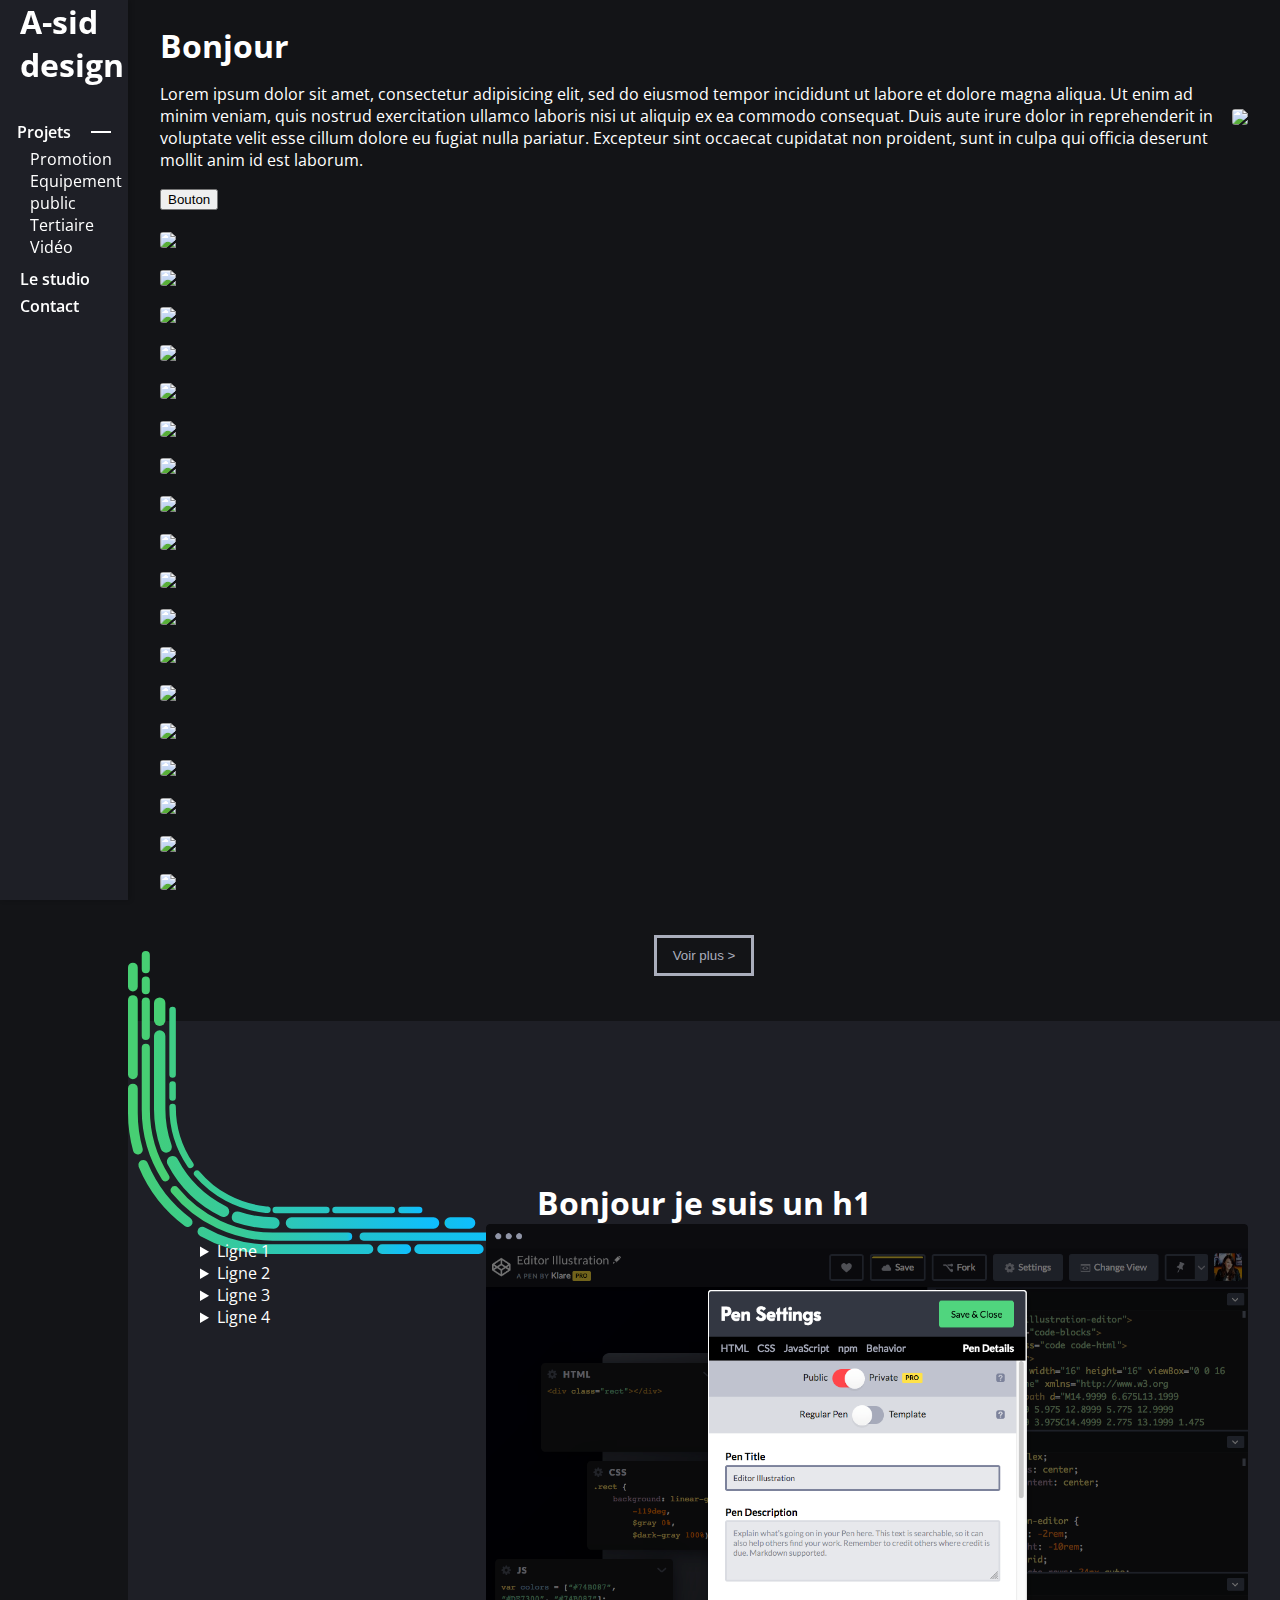
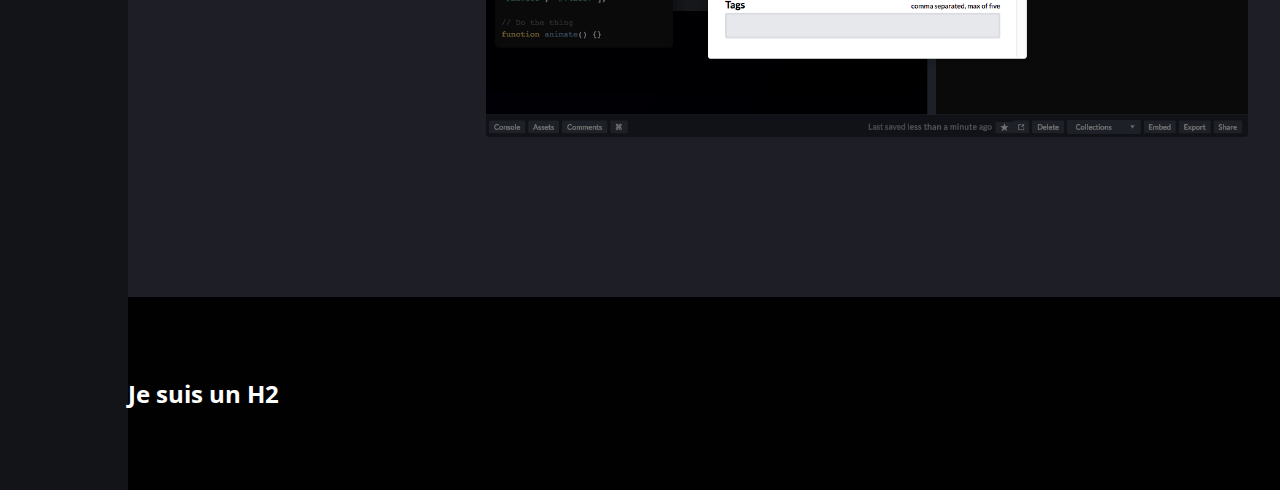
==== index.html @ 88fd0a10 "Update index.html" ====
<!DOCTYPE html>
<html>
<head>
	<meta charset="utf-8">
	<meta name="viewport" content="width=device-width, initial-scale=1, shrink-to-fit=no">
	<title>A-sid design</title>
	<link rel="stylesheet" href="custom.css"></link>
  <link href="https://fonts.googleapis.com/css?family=Open+Sans:300,300i,400,400i,600,600i,700,700i,800,800i&display=swap" rel="stylesheet">
</head>
<body>

<header>
	<nav >
	  <h1 style="margin-bottom: 35px">A-sid design</h1>
	  <ul>
	    <li class="nav-item active"><span>Projets</span></li>
	    <ul>
	      <li>Promotion</li>
	      <li>Equipement public</li>
	      <li>Tertiaire</li>
	      <li>Vidéo</li>
	    </ul>
	    <li class="nav-item ">Le studio</li>
	    <li>Contact</li>
	  </ul>
	</nav>
</header>
	<section style="width: 90%;margin-left: 10%;padding-top: 1.5rem">
		<div class="width-wrapper" style="display:flex; align-items: center">
			<div style="color:white">
				<h1>Bonjour</h1>
				<p>Lorem ipsum dolor sit amet, consectetur adipisicing elit, sed do eiusmod
				tempor incididunt ut labore et dolore magna aliqua. Ut enim ad minim veniam,
				quis nostrud exercitation ullamco laboris nisi ut aliquip ex ea commodo
				consequat. Duis aute irure dolor in reprehenderit in voluptate velit esse
				cillum dolore eu fugiat nulla pariatur. Excepteur sint occaecat cupidatat non
				proident, sunt in culpa qui officia deserunt mollit anim id est laborum.</p>
				<button>Bouton</button>
			</div>
			<img src="https://s3-us-west-2.amazonaws.com/s.cdpn.io/82/orange-tree.jpg" style="max-width: 50%">
			
		</div>
	</section>
		<section style="width: 90%;margin-left: 10%;">
			<div class="width-wrapper">
				<div class="grid">
				  <div class="grid-sizer"></div>
				  <div class="gutter-sizer"></div>
				  <div class="grid-item">
				    <div class="wrap-portfolio-item">
				      <img src="https://s3-us-west-2.amazonaws.com/s.cdpn.io/82/orange-tree.jpg" class="image"/>
				      <div class="title" style="z-index: 30">
				        <h2>Titre 1 le bon </h2>
				      </div>
				      <div class="categorie" style="z-index: 30">Catégorie</div>
				    </div>
				  </div>
				  <div class="grid-item">
				    <div class="wrap-portfolio-item">
				    <img src="https://s3-us-west-2.amazonaws.com/s.cdpn.io/82/submerged.jpg" class="image"/>
				    <div class="title" style="z-index: 30">
				      <h2>Titre 1 le bon titre à rallonge qui rallonge bien la longueur de la phrase</h2>
				    </div>
				    <div class="categorie">Catégorie</div>
				  </div>
				  </div>
				  <div class="grid-item">
				    <img src="https://s3-us-west-2.amazonaws.com/s.cdpn.io/82/look-out.jpg" class="image"/>
				    <div class="title">
				      <h2>Titre 1 le bon titre à rallonge qui rallonge bien la longueur de la phrase</h2>
				    </div>
				    <div class="categorie">Catégorie</div>
				  </div>
				  <div class="grid-item">
				    <img src="https://s3-us-west-2.amazonaws.com/s.cdpn.io/82/one-world-trade.jpg" class="image"/>
				    <div class="title">
				      <h2>Titre 1 le bon titre à rallonge qui rallonge bien la longueur de la phrase</h2>
				    </div>
				    <div class="categorie">Catégorie</div>
				  </div>
				  <div class="grid-item">
				    <img src="https://s3-us-west-2.amazonaws.com/s.cdpn.io/82/drizzle.jpg" class="image"/>
				    <div class="title">
				      <h2>Titre 1 le bon titre à rallonge qui rallonge bien la longueur de la phrase</h2>
				    </div>
				    <div class="categorie">Catégorie</div>
				  </div>
				  <div class="grid-item">
				    <img src="https://s3-us-west-2.amazonaws.com/s.cdpn.io/82/cat-nose.jpg" class="image"/>
				    <div class="title">
				      <h2>Titre 1 le bon titre à rallonge qui rallonge bien la longueur de la phrase</h2>
				    </div>
				    <div class="categorie">Catégorie</div>
				  </div>
				  <div class="grid-item">
				    <img src="https://s3-us-west-2.amazonaws.com/s.cdpn.io/82/contrail.jpg" class="image"/>
				    <div class="title">
				      <h2>Titre 1 le bon titre à rallonge qui rallonge bien la longueur de la phrase</h2>
				    </div>
				    <div class="categorie">Catégorie</div>
				  </div>
				  <div class="grid-item">
				    <img src="https://s3-us-west-2.amazonaws.com/s.cdpn.io/82/golden-hour.jpg" class="image"/>
				    <div class="title">
				      <h2>Titre 1 le bon titre à rallonge qui rallonge bien la longueur de la phrase</h2>
				    </div>
				    <div class="categorie">Catégorie</div>
				  </div>
				  <div class="grid-item">
				    <img src="https://s3-us-west-2.amazonaws.com/s.cdpn.io/82/flight-formation.jpg" class="image"/>
				    <div class="title">
				      <h2>Titre 1 le bon titre à rallonge qui rallonge bien la longueur de la phrase</h2>
				    </div>
				    <div class="categorie">Catégorie</div>
				  </div>
				  <div class="grid-item">
				    
				    <img src="https://s3-us-west-2.amazonaws.com/s.cdpn.io/82/orange-tree.jpg" class="image"/>
				    <div class="title">
				      <h2>Titre 1 le bon titre à rallonge qui rallonge bien la longueur de la phrase</h2>
				    </div>
				    <div class="categorie">Catégorie</div>
				  </div>
				  <div class="grid-item">
				    <img src="https://s3-us-west-2.amazonaws.com/s.cdpn.io/82/submerged.jpg" class="image"/>
				    <div class="title">
				      <h2>Titre 1 le bon titre à rallonge qui rallonge bien la longueur de la phrase</h2>
				    </div>
				    <div class="categorie">Catégorie</div>
				  </div>
				  <div class="grid-item">
				    <img src="https://s3-us-west-2.amazonaws.com/s.cdpn.io/82/look-out.jpg" class="image"/>
				    <div class="title">
				      <h2>Titre 1 le bon titre à rallonge qui rallonge bien la longueur de la phrase</h2>
				    </div>
				    <div class="categorie">Catégorie</div>
				  </div>
				  <div class="grid-item">
				    <img src="https://s3-us-west-2.amazonaws.com/s.cdpn.io/82/one-world-trade.jpg" class="image"/>
				    <div class="title">
				      <h2>Titre 1 le bon titre à rallonge qui rallonge bien la longueur de la phrase</h2>
				    </div>
				    <div class="categorie">Catégorie</div>
				  </div>
				  <div class="grid-item">
				    <img src="https://s3-us-west-2.amazonaws.com/s.cdpn.io/82/drizzle.jpg" class="image"/>
				    <div class="title">
				      <h2>Titre 1 le bon titre à rallonge qui rallonge bien la longueur de la phrase</h2>
				    </div>
				   <div class="categorie">Catégorie</div>
				  </div>
				  <div class="grid-item">
				    <img src="https://s3-us-west-2.amazonaws.com/s.cdpn.io/82/cat-nose.jpg" class="image"/>
				    <div class="title">
				      <h2>Titre 1 le bon titre à rallonge qui rallonge bien la longueur de la phrase</h2>
				    </div>
				    <div class="categorie">Catégorie</div>
				  </div>
				  <div class="grid-item">
				    <img src="https://s3-us-west-2.amazonaws.com/s.cdpn.io/82/contrail.jpg" class="image"/>
				    <div class="title">
				      <h2>Titre 1 le bon titre à rallonge qui rallonge bien la longueur de la phrase</h2>
				    </div>
				   <div class="categorie">Catégorie</div>
				  </div>
				  <div class="grid-item">
				    <img src="https://s3-us-west-2.amazonaws.com/s.cdpn.io/82/golden-hour.jpg" class="image"/>
				    <div class="title">
				      <h2>Titre 1 le bon titre à rallonge qui rallonge bien la longueur de la phrase</h2>
				    </div>
				    <div class="categorie">Catégorie</div>
				  </div>
				  <div class="grid-item">
				    <img src="https://s3-us-west-2.amazonaws.com/s.cdpn.io/82/flight-formation.jpg" class="image"/>
				    <div class="title">
				      <h2>Titre 1 le bon titre à rallonge qui rallonge bien la longueur de la phrase</h2>
				    </div>
				    <div class="categorie">Catégorie</div>
				  </div>
				 </div>
			</div>
			<div style="display:flex;  justify-content: center; margin: 45px 0">
				<button style="background:none; border:3px solid #aaaebc; color: #aaaebc;padding: 10px 16px;">Voir plus ></button>
			</div>
		</section>
		
			
		
<section style="width: 90%;margin-left: 10%; background-color: #1e1f26; padding-top: 10rem; padding-bottom: 10rem;position: relative">
	<h1 style="color: white;text-align: center;">Bonjour je suis un h1</h1>
	<div class="width-wrapper" style="position:relative;z-index: 1; display:flex;">
		
		<div style="width:30%;">
			<ul style="list-style-type:none;color: white;">
			
				<li>
					<details>
					<summary>Ligne 1</summary>
					<p>Lorem ipsum dolor sit amet, consectetur adipisicing elit, sed do eiusmod
						tempor incididunt ut labore et dolore magna aliqua. Ut enim ad minim veniam,
						quis nostrud exercitation ullamco laboris nisi ut aliquip ex ea commodo
						consequat. Duis aute irure dolor in reprehenderit in voluptate velit esse
						cillum dolore eu fugiat nulla pariatur. Excepteur sint occaecat cupidatat non
						proident, sunt in culpa qui officia deserunt mollit anim id est laborum.</p>
					</details>
				</li>
				<li>
					<details>
					<summary>Ligne 2</summary>
					<p>Lorem ipsum dolor sit amet, consectetur adipisicing elit, sed do eiusmod
						tempor incididunt ut labore et dolore magna aliqua. Ut enim ad minim veniam,
						quis nostrud exercitation ullamco laboris nisi ut aliquip ex ea commodo
						consequat. Duis aute irure dolor in reprehenderit in voluptate velit esse
						cillum dolore eu fugiat nulla pariatur. Excepteur sint occaecat cupidatat non
						proident, sunt in culpa qui officia deserunt mollit anim id est laborum.</p>
					</details>
				</li>
				<li>
					<details>
					<summary>Ligne 3</summary>
					<p>Lorem ipsum dolor sit amet, consectetur adipisicing elit, sed do eiusmod
						tempor incididunt ut labore et dolore magna aliqua. Ut enim ad minim veniam,
						quis nostrud exercitation ullamco laboris nisi ut aliquip ex ea commodo
						consequat. Duis aute irure dolor in reprehenderit in voluptate velit esse
						cillum dolore eu fugiat nulla pariatur. Excepteur sint occaecat cupidatat non
						proident, sunt in culpa qui officia deserunt mollit anim id est laborum.</p>
					</details>
				</li>
				<li>
					<details>
					<summary>Ligne 4</summary>
					<p>Lorem ipsum dolor sit amet, consectetur adipisicing elit, sed do eiusmod
						tempor incididunt ut labore et dolore magna aliqua. Ut enim ad minim veniam,
						quis nostrud exercitation ullamco laboris nisi ut aliquip ex ea commodo
						consequat. Duis aute irure dolor in reprehenderit in voluptate velit esse
						cillum dolore eu fugiat nulla pariatur. Excepteur sint occaecat cupidatat non
						proident, sunt in culpa qui officia deserunt mollit anim id est laborum.</p>
					</details>
				</li>
			
			</ul>

		</div>
		<img src="image-droite.png" style="max-width: 70%">
	</div>
	<img src="background-style.svg" style="width:400px; position: absolute;top: -70px;">
</section>
<footer style="width: 90%;margin-left: 10%; background-color: #010101; padding-top: 5rem; padding-bottom: 5rem;">
	<h2 style="color:white">Je suis un H2</h2>
</footer>
		<script
		  src="https://code.jquery.com/jquery-3.4.1.min.js"
		  integrity="sha256-CSXorXvZcTkaix6Yvo6HppcZGetbYMGWSFlBw8HfCJo="
		  crossorigin="anonymous"></script>
      <script src="https://unpkg.com/imagesloaded@4/imagesloaded.pkgd.min.js"></script>
		<script src="custom.js"></script>
		<script>
			// external js: masonry.pkgd.js, imagesloaded.pkgd.js

		// init Masonry
		var $grid = $('.grid').masonry({
		  itemSelector: '.grid-item',
		  percentPosition: true,
		  columnWidth: '.grid-sizer',
		  gutter: '.gutter-sizer',
		  percentPosition: true
		});
		// layout Masonry after each image loads
		$grid.imagesLoaded().progress( function() {
		  $grid.masonry();
		});  

		</script>
</body>

</html>
---- custom.css ----
* { box-sizing: border-box; }

/* force scrollbar */
html { overflow-y: scroll; }

body { 
    font-family: 'Open Sans', sans-serif;
    background-color: #131417;
    margin: 0px;
}

h1, h2 {
	margin-bottom: 0px;
	margin-top: 0px;
}

nav {
	height: 100%;
	width: 10%;
	color: white;
	padding: 0 0 15px 15px;
	position: fixed;
    top: 0;
    bottom: 0;
    left: 0;
    z-index: 100;
    padding-right: 20px;
    padding-left: 20px;
    background-color:#1E1F26;
    -webkit-box-shadow: 2px 0 5px rgba(0,0,0,0.2);
    box-shadow: 2px 0 5px rgba(0,0,0,0.2);
}

/* ---- grid ---- */

nav li {
	list-style-type: none;
	font-weight: 600;
}

nav ul {
	padding-left: 0px
}



nav ul ul li{
	padding-left: 10px;
	font-weight: 400;
}

img {
    border-radius: 0.2rem;
}


.nav-item {
	margin-bottom: 	5px;
	margin-top: 10px;
}

/* clear fix */
.grid:after {
  content: '';
  display: block;
  clear: both;
}

/* ---- .grid-item ---- */

.grid-sizer,
.grid-item {
	width: 32%;
	margin-bottom: 2%;
}

.gutter-sizer { width: 2%; }


.grid-item img {
  display: block;
  max-width: 100%;
}

.image {
  opacity: 1;
  transition: opacity 0.4s;
}

.grid-item:hover .image {
  opacity: 0.8;
}

.title {
	position: absolute;
	bottom: 15px;
	left: 15px;
	color:white;
	opacity: 0;
	transition: opacity 0.3s;
}

.title h2 {
	font-weight: 300;
	line-height: 1.2;
}

.grid-item:hover .title {
	opacity: 1;
}

.grid-item:hover .wrap-portfolio-item:after {
    opacity: 1;
}
.wrap-portfolio-item:after {
    width: 100%;
    height: 100%;
    background: rgba(255, 255, 255, 0.5);
    content: '';
    display: block;
    left: 0;
    top: 0;
    position: absolute;
    z-index: 1;
    opacity: 0;
    transition: all 300ms;
    -webkit-transition: all 300ms;
    -moz-transition: all 300ms;
    -o-transition: all 300ms;
    -ms-transition: all 300ms;
}

.categorie {
	position: absolute;
	top: 15px;
	font-weight: 600;
	right: 0;
	z-index: 2;
	color:#100d0d;
	background-color: #cecaca;
	padding: 5px 15px 5px 15px;
	opacity: 0;
	transition: opacity 0.3s ;
}

.grid-item:hover .categorie {
	opacity: 1;
}


.active {
    display: flex;
    width: 100%;
    justify-content: center;
    align-items: center;
    text-align: center;
}


.active:after {
    content: '';
    border-top: 2px solid;
    margin: 0 20px 0 0;
    flex: 1 0 20px;
}

.active:after {
    margin: 0 0 0 20px;
}

.width-wrapper {  
width: 100%;
    max-width: 1200px;
    margin: 0 auto;
    position: relative;
    padding: 0 2rem;
}
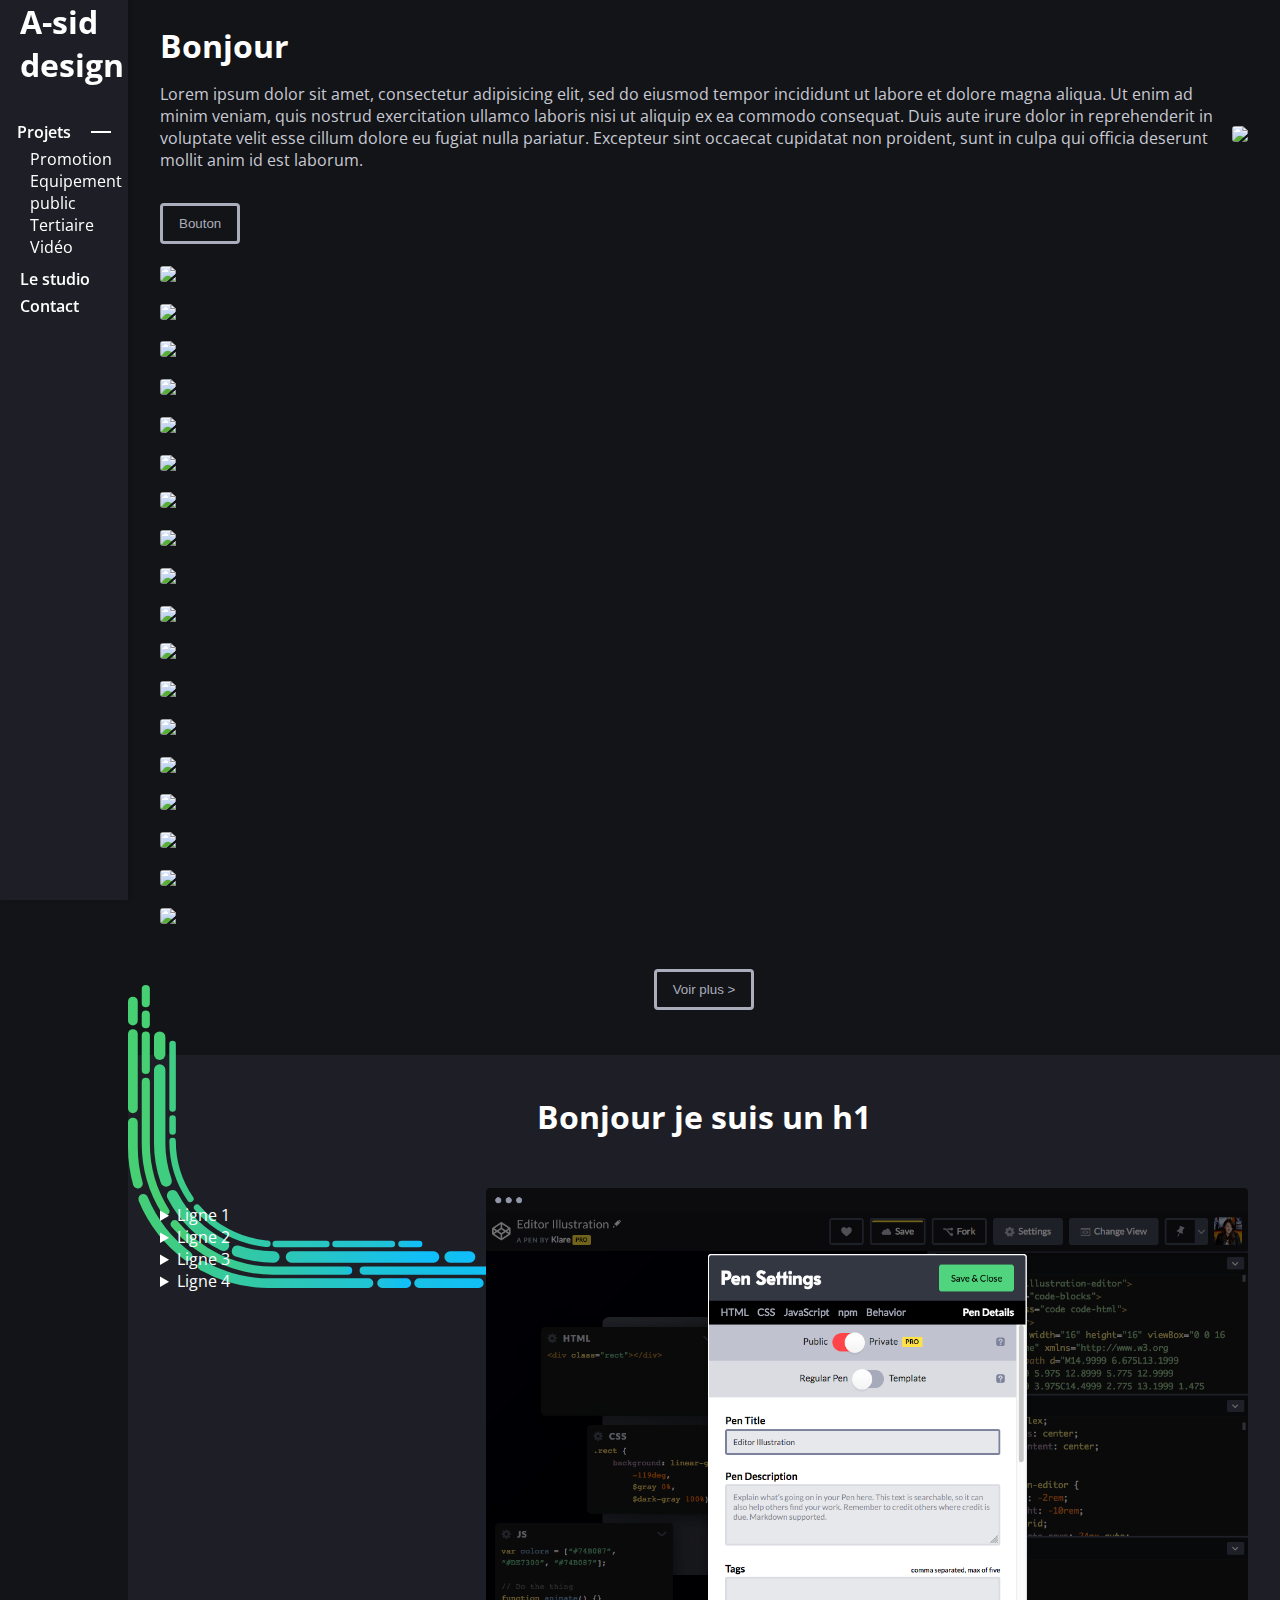
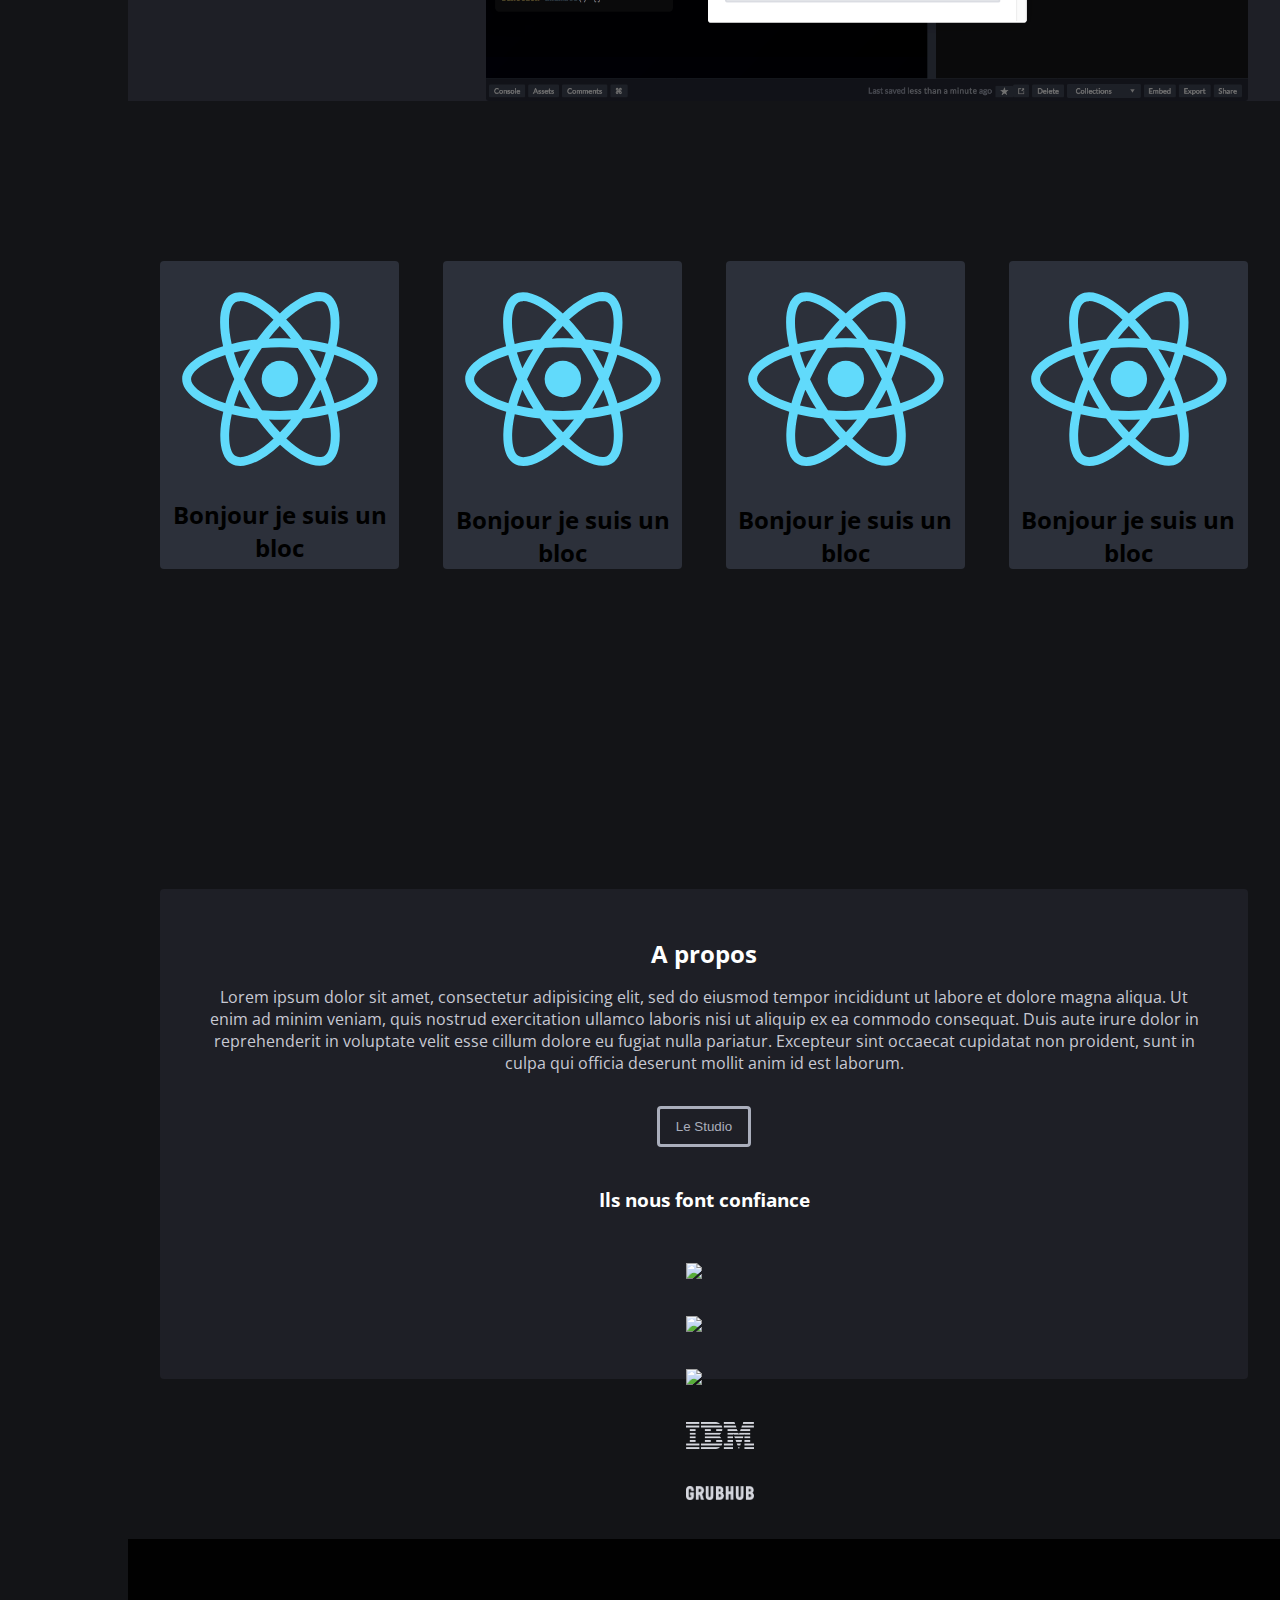
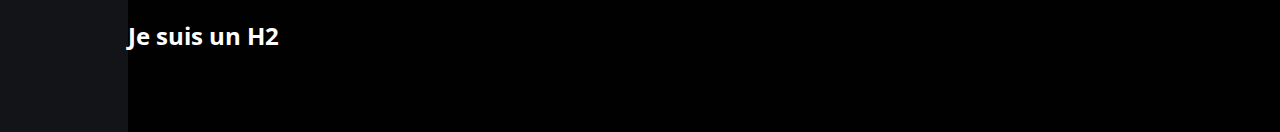
==== commit 54f35643: "Update index.html" ====
--- a/index.html
+++ b/index.html
@@ -27,8 +27,8 @@
 </header>
 	<section style="width: 90%;margin-left: 10%;padding-top: 1.5rem">
 		<div class="width-wrapper" style="display:flex; align-items: center">
-			<div style="color:white">
-				<h1>Bonjour</h1>
+			<div>
+				<h1 class="text-white">Bonjour</h1>
 				<p>Lorem ipsum dolor sit amet, consectetur adipisicing elit, sed do eiusmod
 				tempor incididunt ut labore et dolore magna aliqua. Ut enim ad minim veniam,
 				quis nostrud exercitation ullamco laboris nisi ut aliquip ex ea commodo
@@ -180,18 +180,18 @@
 				 </div>
 			</div>
 			<div style="display:flex;  justify-content: center; margin: 45px 0">
-				<button style="background:none; border:3px solid #aaaebc; color: #aaaebc;padding: 10px 16px;">Voir plus ></button>
+				<button>Voir plus ></button>
 			</div>
 		</section>
 		
 			
 		
-<section style="width: 90%;margin-left: 10%; background-color: #1e1f26; padding-top: 10rem; padding-bottom: 10rem;position: relative">
-	<h1 style="color: white;text-align: center;">Bonjour je suis un h1</h1>
+<section style="width: 90%;margin-left: 10%; background-color: #1e1f26; padding-top: 2.5rem;position: relative">
+	<h1 class="text-white" style="text-align: center;margin-bottom: 50px;">Bonjour je suis un h1</h1> 	
 	<div class="width-wrapper" style="position:relative;z-index: 1; display:flex;">
 		
 		<div style="width:30%;">
-			<ul style="list-style-type:none;color: white;">
+			<ul style="list-style-type:none;color: white; padding-left:0px;">
 			
 				<li>
 					<details>
@@ -245,8 +245,54 @@
 	</div>
 	<img src="background-style.svg" style="width:400px; position: absolute;top: -70px;">
 </section>
+<section style="width: 90%;margin-left: 10%; background-color: #131417; padding-top: 10rem; padding-bottom: 10rem;position: relative">
+	<div class="width-wrapper" style="display:flex; justify-content: space-between;">
+		<div style="background-color:#2c303a; border-radius: 0.25rem; width: 22%; min-height: 18rem; display:flex; flex-direction:column;">
+			<img src="imageblock.svg">
+			<h2 style="text-align:center">Bonjour je suis un bloc</h2>
+		</div>
+		<div style="background-color:#2c303a; border-radius: 0.25rem; width: 22%; min-height: 18rem;">
+			<img src="imageblock.svg">
+			<h2 style="text-align:center">Bonjour je suis un bloc</h2>
+		</div>
+		<div style="background-color:#2c303a; border-radius: 0.25rem; width: 22%; min-height: 18rem;">
+			<img src="imageblock.svg">
+			<h2 style="text-align:center">Bonjour je suis un bloc</h2>
+		</div>
+		<div style="background-color:#2c303a; border-radius: 0.25rem; width: 22%; min-height: 18rem;">
+			<img src="imageblock.svg">
+			<h2 style="text-align:center">Bonjour je suis un bloc</h2>
+		</div>
+	</div>
+</section>
+<section style="width: 90%;margin-left: 10%; background-color: #131417; padding-top: 10rem; padding-bottom: 10rem;position: relative">
+	<div class="width-wrapper">
+		
+		<div style="display:flex;flex-direction:column;align-items:center;background-color: #1e1f26; padding:3rem;border-radius: 0.25rem;">
+			<h2 class="text-white">A propos</h2>
+			<p style="text-align:center;">Lorem ipsum dolor sit amet, consectetur adipisicing elit, sed do eiusmod
+			tempor incididunt ut labore et dolore magna aliqua. Ut enim ad minim veniam,
+			quis nostrud exercitation ullamco laboris nisi ut aliquip ex ea commodo
+			consequat. Duis aute irure dolor in reprehenderit in voluptate velit esse
+			cillum dolore eu fugiat nulla pariatur. Excepteur sint occaecat cupidatat non
+			proident, sunt in culpa qui officia deserunt mollit anim id est laborum.</p>
+			<button>Le Studio</button>
+			<h3 class="text-white mt-40">Ils nous font confiance</h3>
+				<div class="homepage-logos" style="flex-direction:row">
+				<img src="netflix.png" class="homepage-logos">
+				<img src="microsoft.png" class="homepage-logos">
+				<img src="salesforce.png" class="homepage-logos">
+				<img src="ibm.png" class="homepage-logos">
+				<img src="gruhub.png" class="homepage-logos">
+				</div>
+			
+		</div>
+
+
+	</div>
+</section>
 <footer style="width: 90%;margin-left: 10%; background-color: #010101; padding-top: 5rem; padding-bottom: 5rem;">
-	<h2 style="color:white">Je suis un H2</h2>
+	<h2 class="text-white">Je suis un H2</h2>
 </footer>
 		<script
 		  src="https://code.jquery.com/jquery-3.4.1.min.js"
--- a/custom.css
+++ b/custom.css
@@ -51,8 +51,28 @@
 
 img {
     border-radius: 0.2rem;
-}
-
+    max-width: 100%;
+}
+
+p {
+    color:#c7c9d3;
+    padding-bottom: 1rem;
+}
+
+button {
+    background:none; 
+    border:3px solid #aaaebc; 
+    color: #aaaebc;
+    padding: 10px 16px;
+    border-radius: 0.25rem;
+    transition: 0.5s;
+}
+
+button:hover {
+    background: white;
+    border-color: white;
+    color: black;
+}
 
 .nav-item {
 	margin-bottom: 	5px;
@@ -174,4 +194,40 @@
     margin: 0 auto;
     position: relative;
     padding: 0 2rem;
-}+}
+
+.text-white {
+    color:white;
+}
+
+.d-flex {
+    display: flex;
+}
+
+.mb-10 {
+    margin-bottom: 10px;
+}
+
+.mb-20 {
+    margin-bottom: 20px;
+}
+
+.mt-10 {
+    margin-top: 10px;
+}
+
+.mt-20 {
+    margin-top: 20px;
+}
+
+.mt-40 {
+    margin-top: 40px;
+}
+
+.homepage-logos {
+   padding:1rem;
+   max-height:100px ;
+   max-width:100px ;
+
+}
+
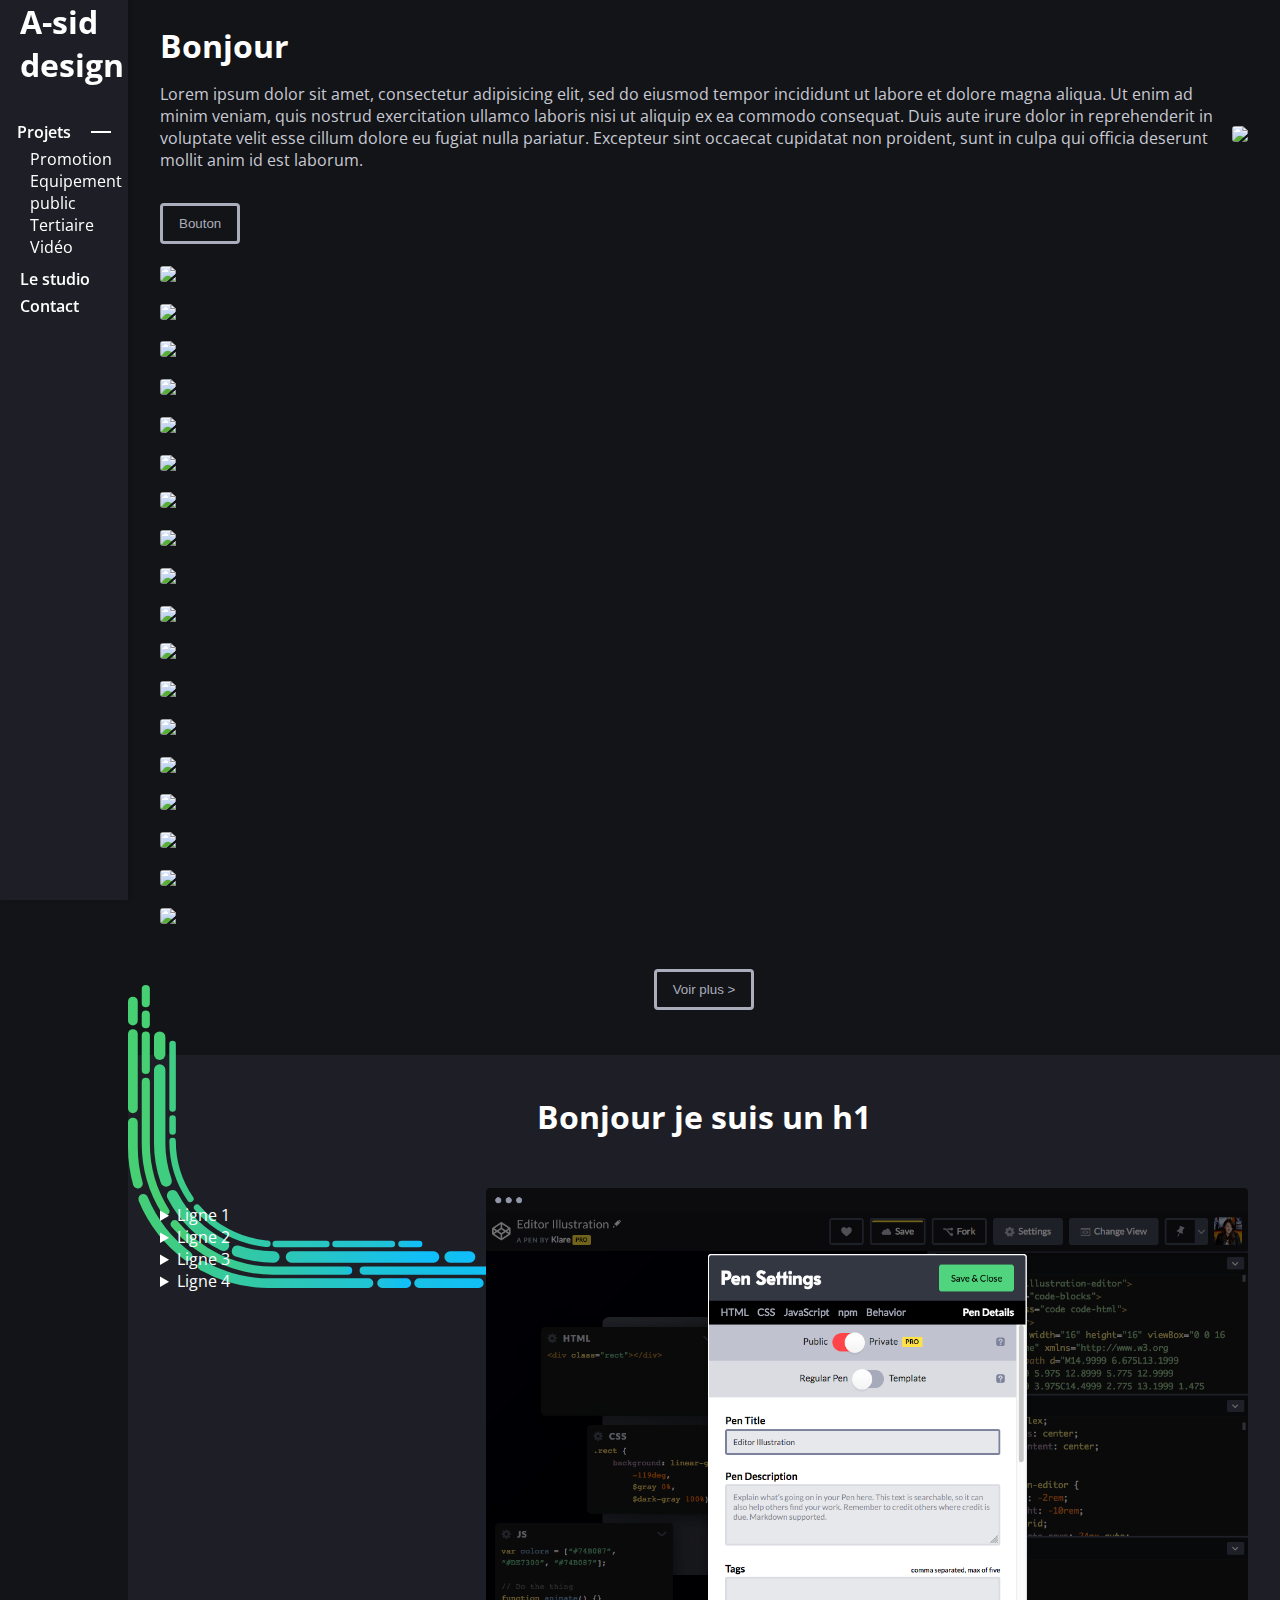
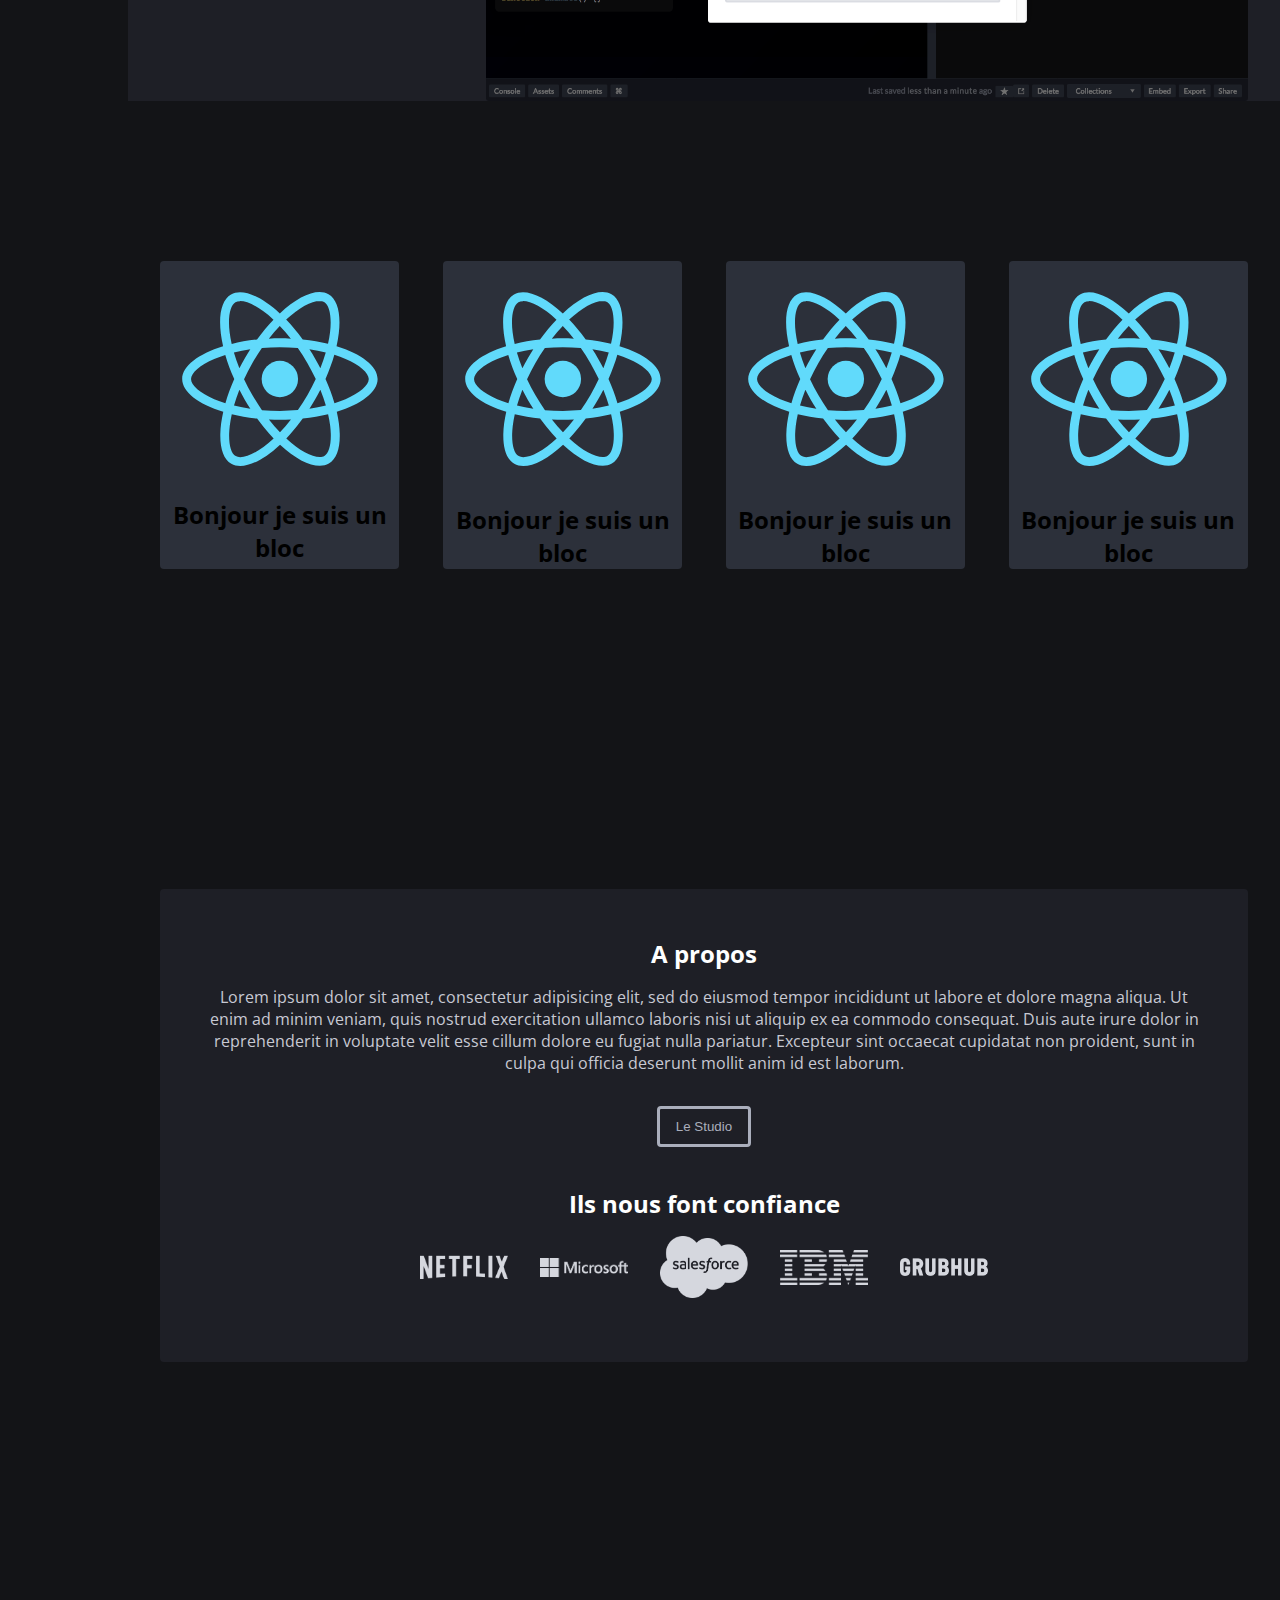
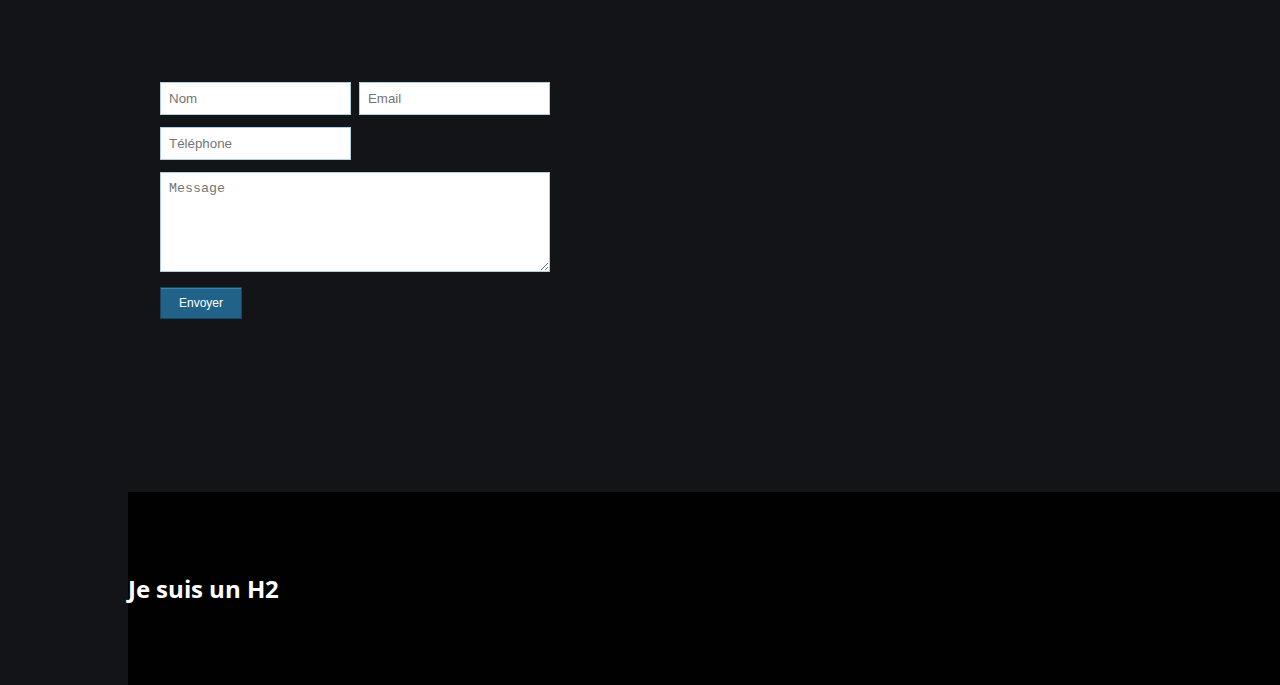
==== commit f7577a01: "Update index.html" ====
--- a/index.html
+++ b/index.html
@@ -277,18 +277,37 @@
 			cillum dolore eu fugiat nulla pariatur. Excepteur sint occaecat cupidatat non
 			proident, sunt in culpa qui officia deserunt mollit anim id est laborum.</p>
 			<button>Le Studio</button>
-			<h3 class="text-white mt-40">Ils nous font confiance</h3>
-				<div class="homepage-logos" style="flex-direction:row">
+			<h2 class="text-white mt-40">Ils nous font confiance</h2>
+				<div style="display:flex;align-items:center;flex-direction:row;justify-content: center">
 				<img src="netflix.png" class="homepage-logos">
 				<img src="microsoft.png" class="homepage-logos">
 				<img src="salesforce.png" class="homepage-logos">
 				<img src="ibm.png" class="homepage-logos">
 				<img src="gruhub.png" class="homepage-logos">
 				</div>
-			
-		</div>
-
-
+		</div>
+	</div>
+</section>
+<section style="width: 90%;margin-left: 10%; background-color: #131417; padding-top: 10rem; padding-bottom: 10rem;position: relative">
+	<div class="width-wrapper" style="display:flex; align-items: center">
+		<form class="form-style-9">
+			<ul>
+			<li>
+			    <input type="text" name="field1" class="field-style field-split align-left" placeholder="Nom" />
+			    <input type="email" name="field2" class="field-style field-split align-right" placeholder="Email" />
+
+			</li>
+			<li>
+			    <input type="text" name="field3" class="field-style field-split align-left" placeholder="Téléphone" />
+			</li>
+			<li>
+			<textarea name="field5" class="field-style" placeholder="Message"></textarea>
+			</li>
+			<li>
+			<input type="submit" value="Envoyer" />
+			</li>
+			</ul>
+		</form>
 	</div>
 </section>
 <footer style="width: 90%;margin-left: 10%; background-color: #010101; padding-top: 5rem; padding-bottom: 5rem;">
--- a/custom.css
+++ b/custom.css
@@ -226,8 +226,80 @@
 
 .homepage-logos {
    padding:1rem;
-   max-height:100px ;
-   max-width:100px ;
-
-}
-
+   max-height:120px ;
+   max-width:120px ;
+
+}
+
+<style type="text/css">
+.form-style-9{
+    max-width: 450px;
+    background: #FAFAFA;
+    padding: 30px;
+    margin: 50px auto;
+    box-shadow: 1px 1px 25px rgba(0, 0, 0, 0.35);
+    border-radius: 10px;
+    border: 6px solid #305A72;
+}
+.form-style-9 ul{
+    padding:0;
+    margin:0;
+    list-style:none;
+}
+.form-style-9 ul li{
+    display: block;
+    margin-bottom: 10px;
+    min-height: 35px;
+}
+.form-style-9 ul li  .field-style{
+    box-sizing: border-box; 
+    -webkit-box-sizing: border-box;
+    -moz-box-sizing: border-box; 
+    padding: 8px;
+    outline: none;
+    border: 1px solid #B0CFE0;
+    -webkit-transition: all 0.30s ease-in-out;
+    -moz-transition: all 0.30s ease-in-out;
+    -ms-transition: all 0.30s ease-in-out;
+    -o-transition: all 0.30s ease-in-out;
+
+}.form-style-9 ul li  .field-style:focus{
+    box-shadow: 0 0 5px #B0CFE0;
+    border:1px solid #B0CFE0;
+}
+.form-style-9 ul li .field-split{
+    width: 49%;
+}
+.form-style-9 ul li .field-full{
+    width: 100%;
+}
+.form-style-9 ul li input.align-left{
+    float:left;
+}
+.form-style-9 ul li input.align-right{
+    float:right;
+}
+.form-style-9 ul li textarea{
+    width: 100%;
+    height: 100px;
+}
+.form-style-9 ul li input[type="button"], 
+.form-style-9 ul li input[type="submit"] {
+    -moz-box-shadow: inset 0px 1px 0px 0px #3985B1;
+    -webkit-box-shadow: inset 0px 1px 0px 0px #3985B1;
+    box-shadow: inset 0px 1px 0px 0px #3985B1;
+    background-color: #216288;
+    border: 1px solid #17445E;
+    display: inline-block;
+    cursor: pointer;
+    color: #FFFFFF;
+    padding: 8px 18px;
+    text-decoration: none;
+    font: 12px Arial, Helvetica, sans-serif;
+}
+.form-style-9 ul li input[type="button"]:hover, 
+.form-style-9 ul li input[type="submit"]:hover {
+    background: linear-gradient(to bottom, #2D77A2 5%, #337DA8 100%);
+    background-color: #28739E;
+}
+</style>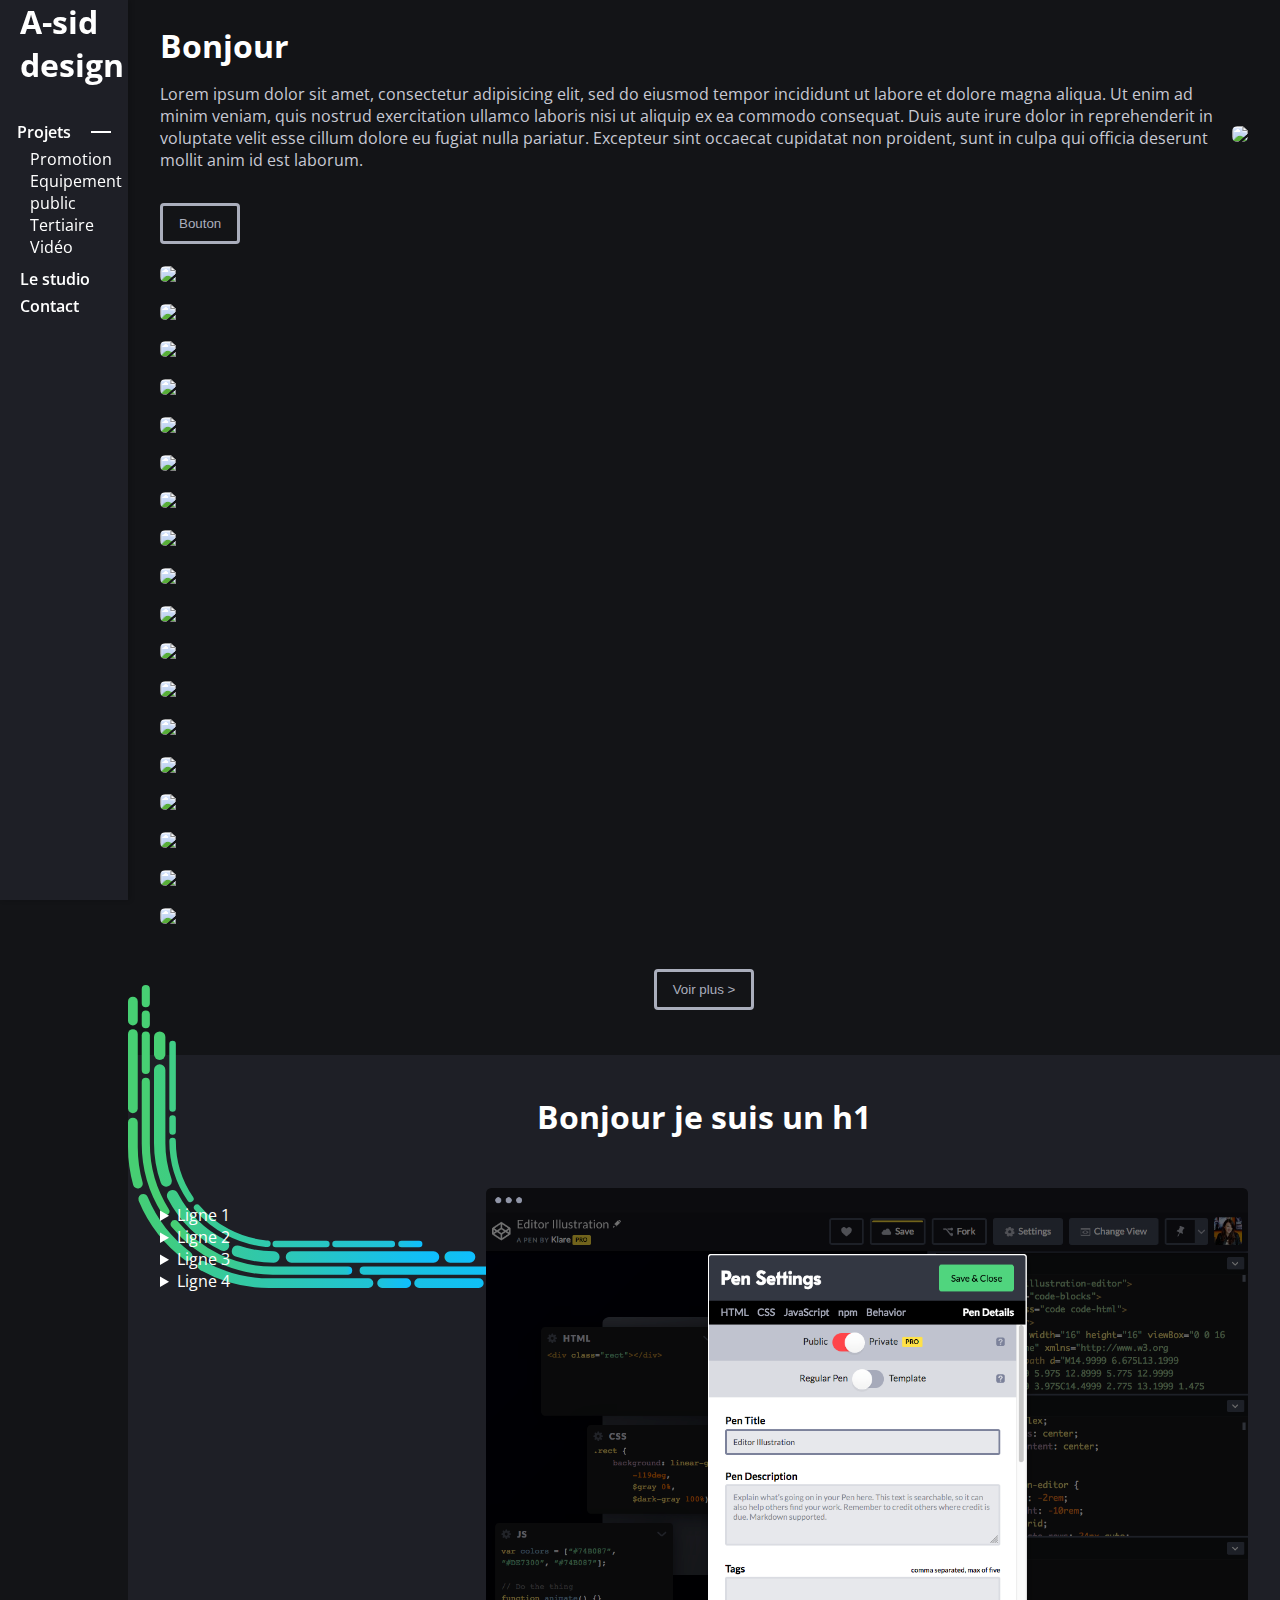
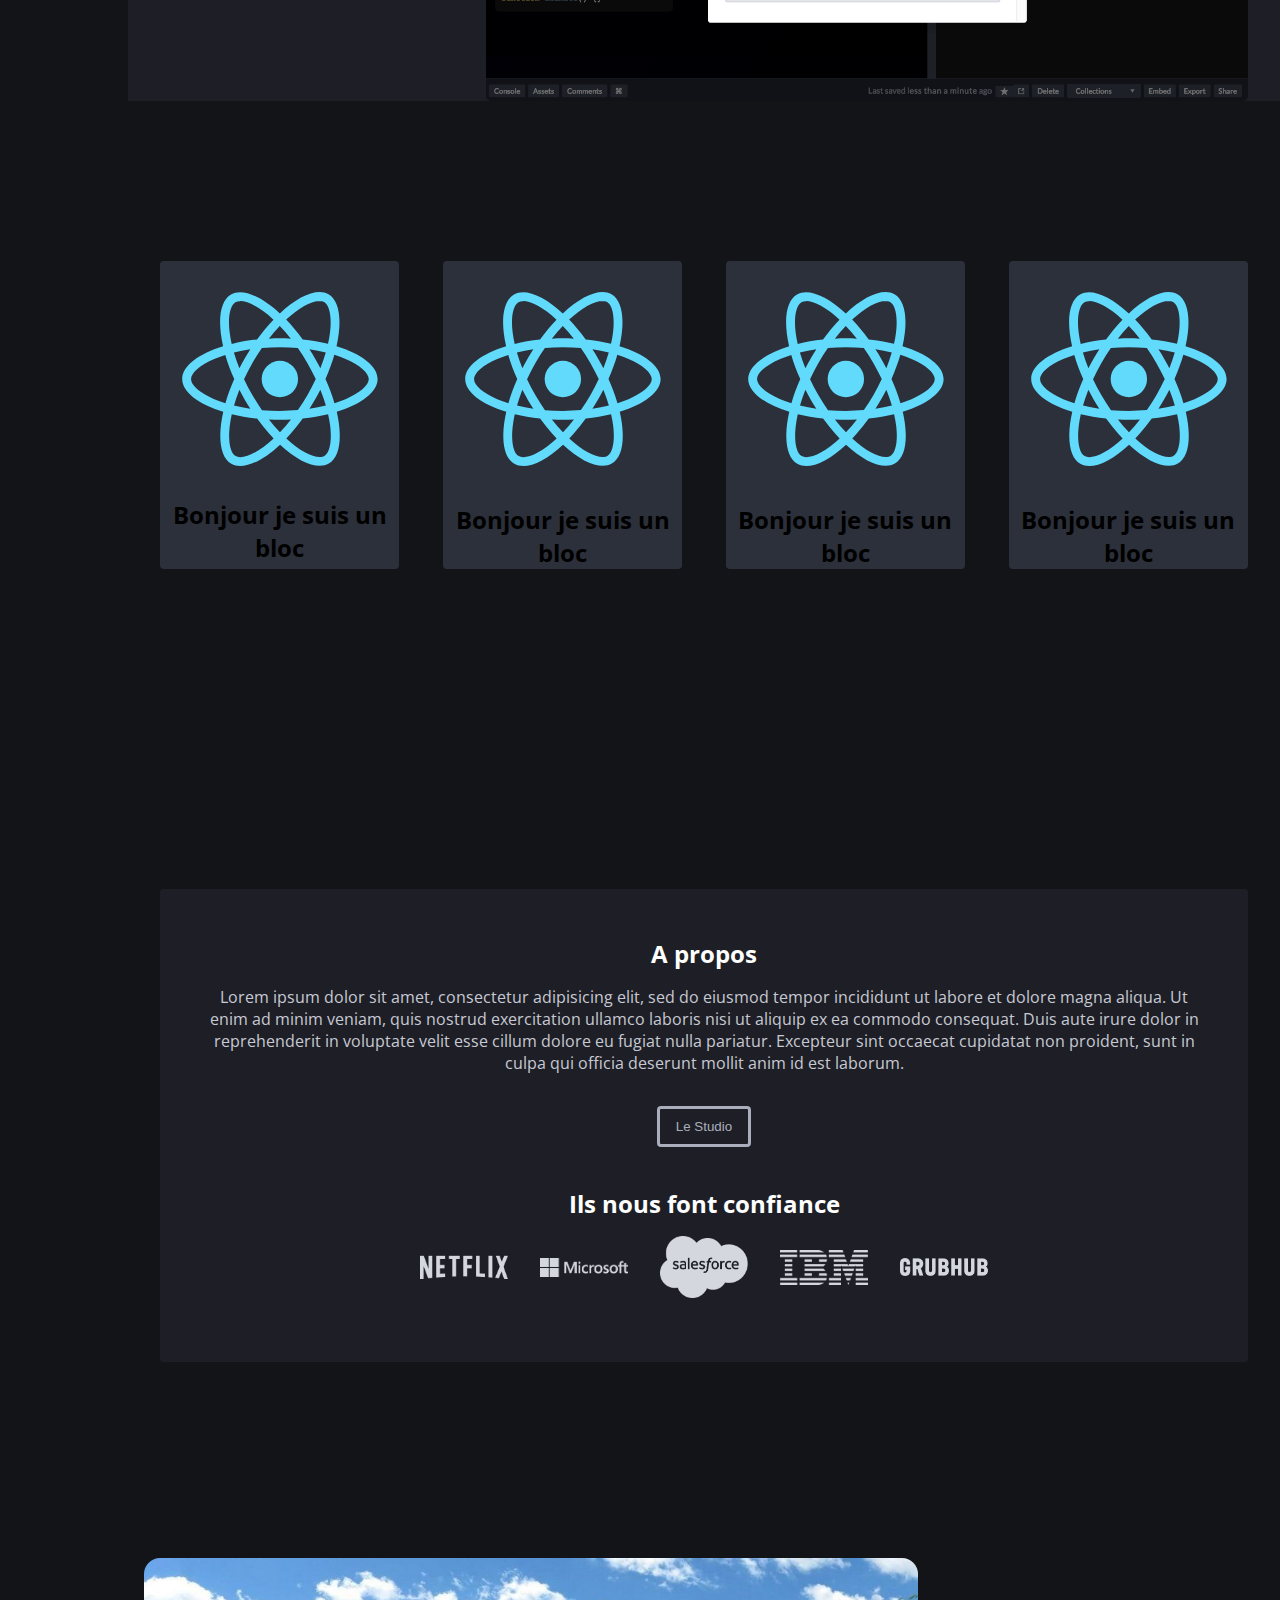
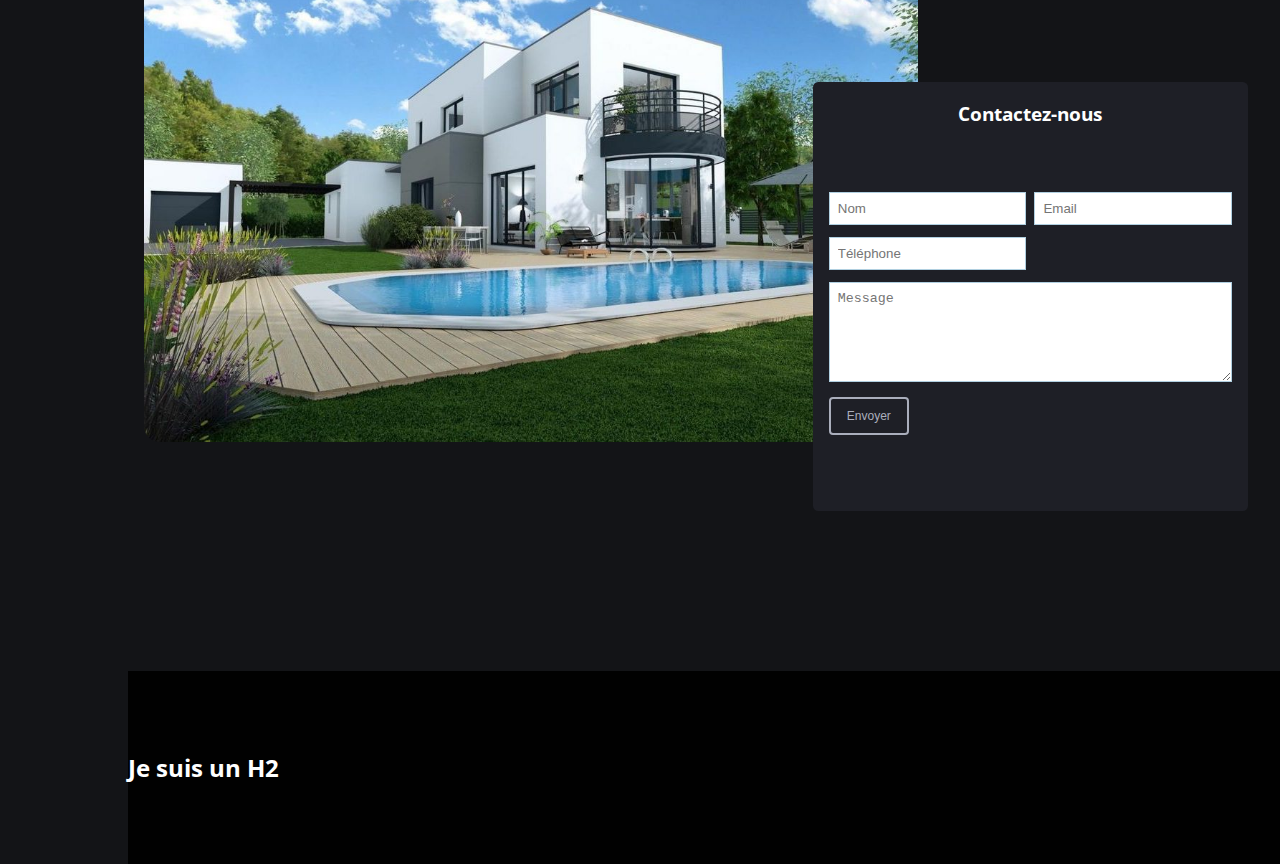
==== commit f4b0c1f1: "Update index.html" ====
--- a/index.html
+++ b/index.html
@@ -289,25 +289,30 @@
 	</div>
 </section>
 <section style="width: 90%;margin-left: 10%; background-color: #131417; padding-top: 10rem; padding-bottom: 10rem;position: relative">
-	<div class="width-wrapper" style="display:flex; align-items: center">
-		<form class="form-style-9">
-			<ul>
-			<li>
-			    <input type="text" name="field1" class="field-style field-split align-left" placeholder="Nom" />
-			    <input type="email" name="field2" class="field-style field-split align-right" placeholder="Email" />
-
-			</li>
-			<li>
-			    <input type="text" name="field3" class="field-style field-split align-left" placeholder="Téléphone" />
-			</li>
-			<li>
-			<textarea name="field5" class="field-style" placeholder="Message"></textarea>
-			</li>
-			<li>
-			<input type="submit" value="Envoyer" />
-			</li>
-			</ul>
-		</form>
+	
+	<div class="width-wrapper" style="display:flex;justify-content: flex-end;">
+		<img src="3darchitecture.jpg" style="position:absolute; left: 0px; top: -140px; padding:1rem; width: 70%;border-radius: 2rem;">
+		<div style="background-color: #1E1F26; position:relative;z-index: 1;width:40%; border-radius: 0.33rem;">
+			<h3 style="text-align: center" class="text-white">Contactez-nous</h3>
+			<form class="form-style-9" style="padding:1rem;">
+				<ul>
+				<li>
+				    <input type="text" name="field1" class="field-style field-split align-left" placeholder="Nom" />
+				    <input type="email" name="field2" class="field-style field-split align-right" placeholder="Email" />
+
+				</li>
+				<li>
+				    <input type="text" name="field3" class="field-style field-split align-left" placeholder="Téléphone" />
+				</li>
+				<li>
+				<textarea name="field5" class="field-style" placeholder="Message"></textarea>
+				</li>
+				<li>
+				<input type="submit" value="Envoyer" />
+				</li>
+				</ul>
+			</form>
+		</div>
 	</div>
 </section>
 <footer style="width: 90%;margin-left: 10%; background-color: #010101; padding-top: 5rem; padding-bottom: 5rem;">
--- a/custom.css
+++ b/custom.css
@@ -50,7 +50,7 @@
 }
 
 img {
-    border-radius: 0.2rem;
+    border-radius: 0.33rem;
     max-width: 100%;
 }
 
@@ -228,19 +228,15 @@
    padding:1rem;
    max-height:120px ;
    max-width:120px ;
-
-}
-
-<style type="text/css">
+}
+
+
 .form-style-9{
     max-width: 450px;
-    background: #FAFAFA;
     padding: 30px;
-    margin: 50px auto;
-    box-shadow: 1px 1px 25px rgba(0, 0, 0, 0.35);
-    border-radius: 10px;
-    border: 6px solid #305A72;
-}
+    margin: 50px auto; 
+}
+
 .form-style-9 ul{
     padding:0;
     margin:0;
@@ -285,21 +281,21 @@
 }
 .form-style-9 ul li input[type="button"], 
 .form-style-9 ul li input[type="submit"] {
-    -moz-box-shadow: inset 0px 1px 0px 0px #3985B1;
-    -webkit-box-shadow: inset 0px 1px 0px 0px #3985B1;
-    box-shadow: inset 0px 1px 0px 0px #3985B1;
-    background-color: #216288;
-    border: 1px solid #17445E;
+    background-color: #1e1f26;
+    border:2px solid #aaaebc; 
     display: inline-block;
     cursor: pointer;
-    color: #FFFFFF;
-    padding: 8px 18px;
+    color: #aaaebc;
+    padding: 10px 16px;
     text-decoration: none;
     font: 12px Arial, Helvetica, sans-serif;
+    border-radius: 0.25rem;
+    transition: 0.5s;
 }
 .form-style-9 ul li input[type="button"]:hover, 
 .form-style-9 ul li input[type="submit"]:hover {
-    background: linear-gradient(to bottom, #2D77A2 5%, #337DA8 100%);
-    background-color: #28739E;
+   background: white;
+   border-color: white;
+   color: black;
 }
 </style>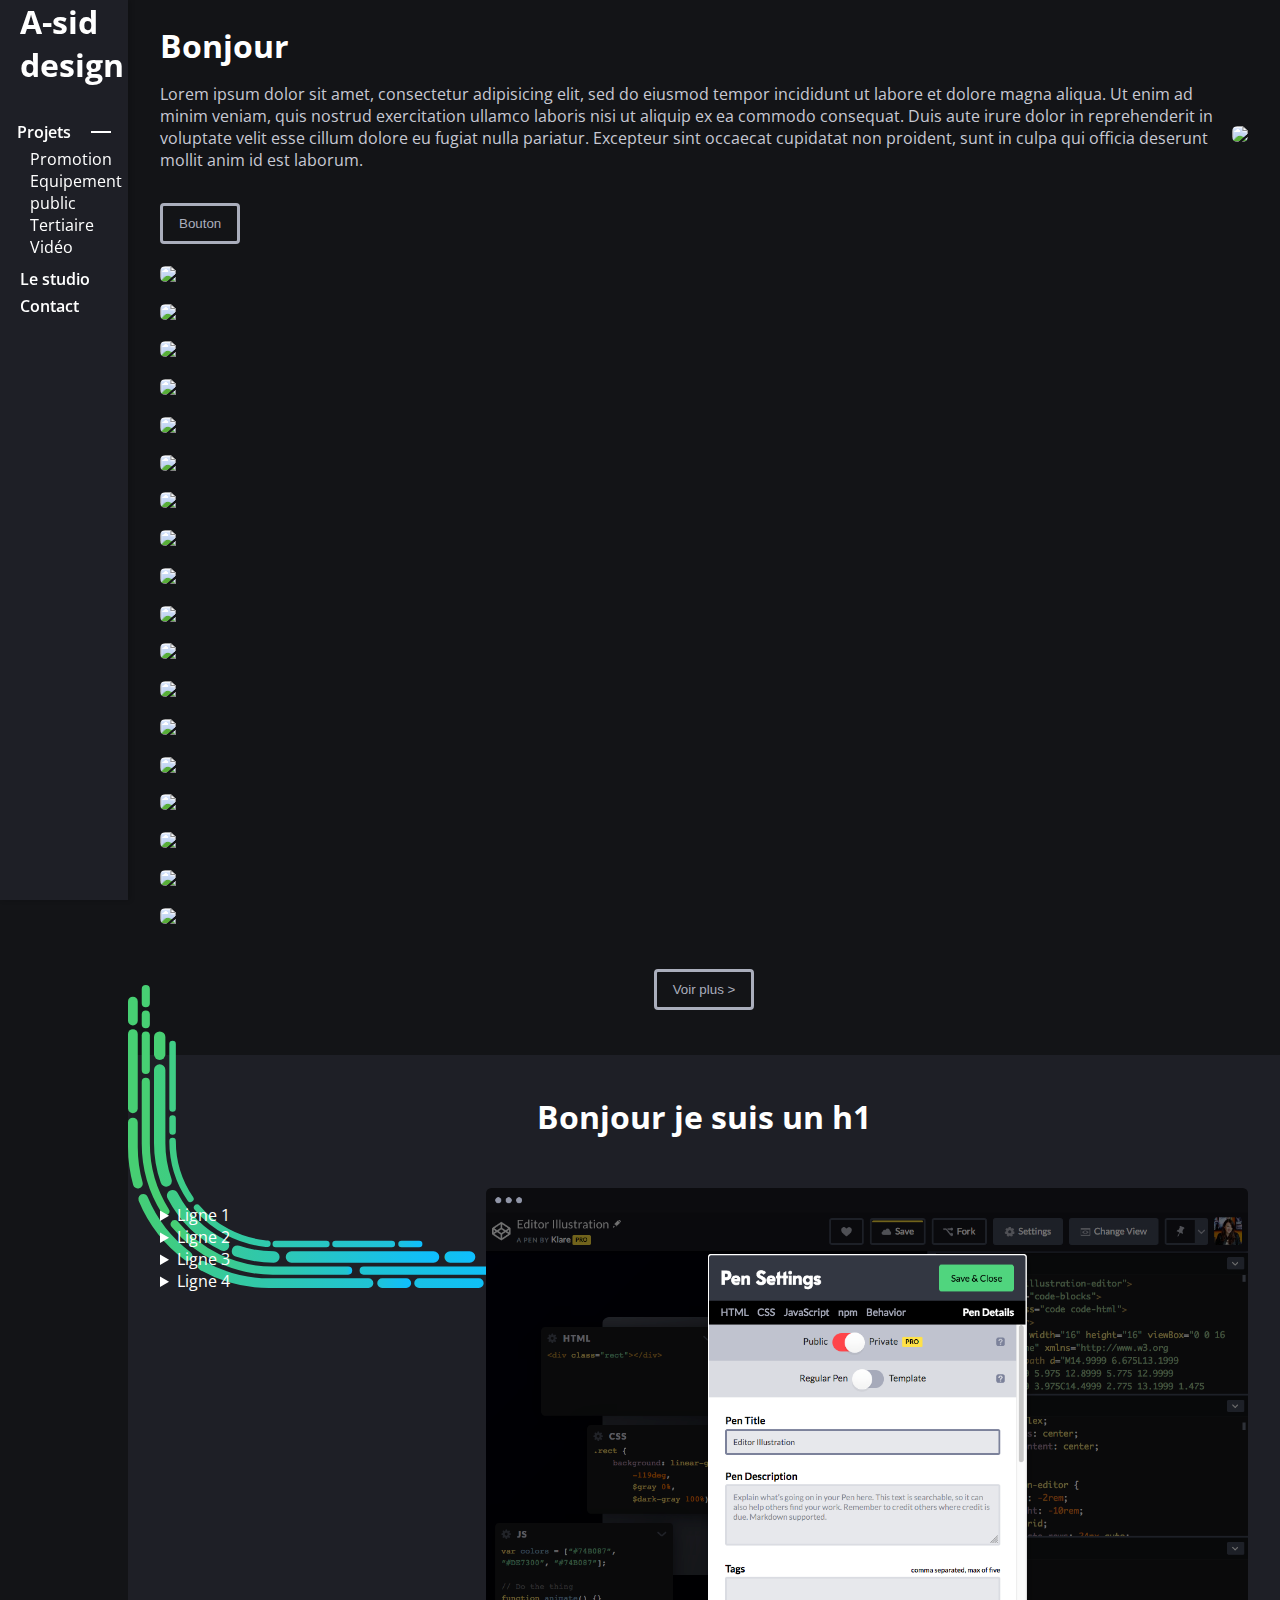
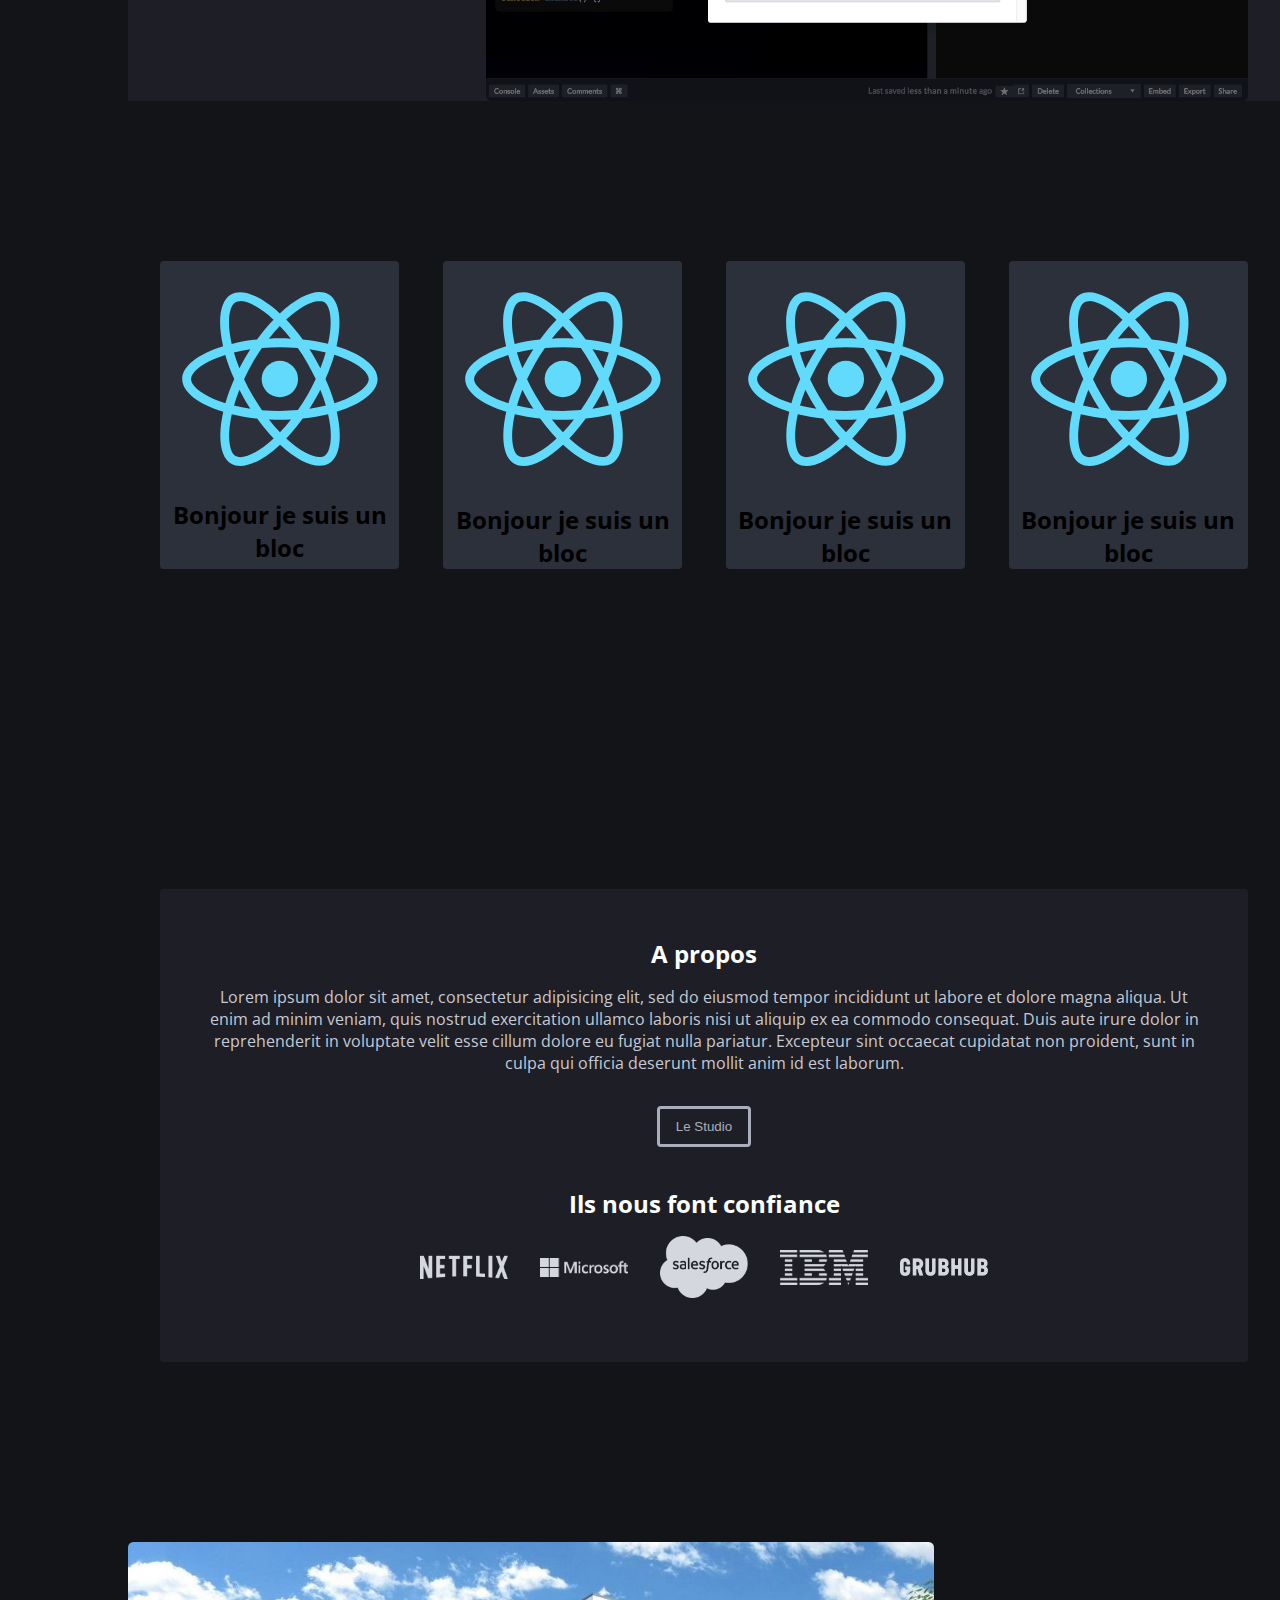
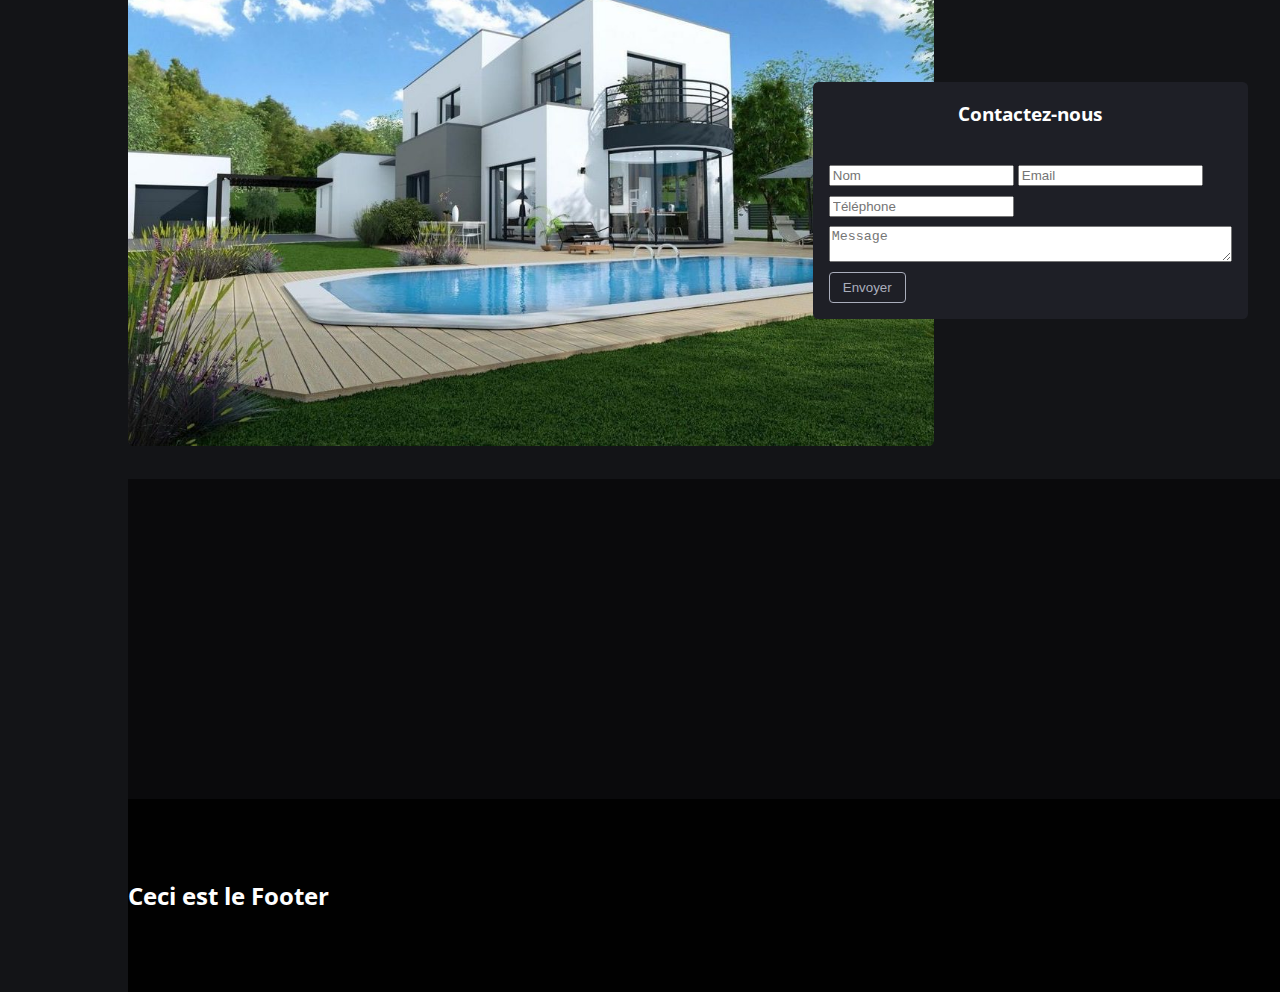
==== commit 3af56e73: "Update index.html" ====
--- a/index.html
+++ b/index.html
@@ -3,7 +3,7 @@
 <head>
 	<meta charset="utf-8">
 	<meta name="viewport" content="width=device-width, initial-scale=1, shrink-to-fit=no">
-	<title>A-sid design</title>
+	<title>Architecte 3D | A-sid design</title>
 	<link rel="stylesheet" href="custom.css"></link>
   <link href="https://fonts.googleapis.com/css?family=Open+Sans:300,300i,400,400i,600,600i,700,700i,800,800i&display=swap" rel="stylesheet">
 </head>
@@ -291,32 +291,23 @@
 <section style="width: 90%;margin-left: 10%; background-color: #131417; padding-top: 10rem; padding-bottom: 10rem;position: relative">
 	
 	<div class="width-wrapper" style="display:flex;justify-content: flex-end;">
-		<img src="3darchitecture.jpg" style="position:absolute; left: 0px; top: -140px; padding:1rem; width: 70%;border-radius: 2rem;">
+		<img src="3darchitecture.jpg" style="position:absolute; left: 0px; top: -140px; width: 70%;border-radius: 0.34rem;">
 		<div style="background-color: #1E1F26; position:relative;z-index: 1;width:40%; border-radius: 0.33rem;">
 			<h3 style="text-align: center" class="text-white">Contactez-nous</h3>
-			<form class="form-style-9" style="padding:1rem;">
-				<ul>
-				<li>
-				    <input type="text" name="field1" class="field-style field-split align-left" placeholder="Nom" />
-				    <input type="email" name="field2" class="field-style field-split align-right" placeholder="Email" />
-
-				</li>
-				<li>
-				    <input type="text" name="field3" class="field-style field-split align-left" placeholder="Téléphone" />
-				</li>
-				<li>
-				<textarea name="field5" class="field-style" placeholder="Message"></textarea>
-				</li>
-				<li>
+			<form style="padding:1rem;">
+				<input type="text" name="Nom" class="col-50" placeholder="Nom" style="margin:0.3rem 0" required/>
+				<input type="email" name="Email" class="col-50" placeholder="Email" style="margin:0.3rem 0" required/>
+				<input type="text" name="tel" class="col-50" placeholder="Téléphone" style="margin:0.3rem 0" />
+				<textarea name="message" class="col-50" placeholder="Message" style="width: 100%; margin:0.3rem 0"></textarea>
 				<input type="submit" value="Envoyer" />
-				</li>
-				</ul>
 			</form>
 		</div>
 	</div>
 </section>
+<section style="width: 90%;margin-left: 10%; background-color: #0a0a0c; padding-top: 10rem; padding-bottom: 10rem;position: relative">
+</section>
 <footer style="width: 90%;margin-left: 10%; background-color: #010101; padding-top: 5rem; padding-bottom: 5rem;">
-	<h2 class="text-white">Je suis un H2</h2>
+	<h2 class="text-white">Ceci est le Footer</h2>
 </footer>
 		<script
 		  src="https://code.jquery.com/jquery-3.4.1.min.js"
--- a/custom.css
+++ b/custom.css
@@ -69,6 +69,20 @@
 }
 
 button:hover {
+    background: white;
+    border-color: white;
+    color: black;
+}
+
+input[type=submit] {
+    background:none; 
+    border:1px solid #aaaebc; 
+    color: #aaaebc;
+    padding: 7px 13px;
+    border-radius: 0.25rem;
+    transition: 0.5s;
+}
+input:hover {
     background: white;
     border-color: white;
     color: black;
@@ -230,72 +244,16 @@
    max-width:120px ;
 }
 
-
-.form-style-9{
-    max-width: 450px;
-    padding: 30px;
-    margin: 50px auto; 
-}
-
-.form-style-9 ul{
-    padding:0;
-    margin:0;
-    list-style:none;
-}
-.form-style-9 ul li{
-    display: block;
-    margin-bottom: 10px;
-    min-height: 35px;
-}
-.form-style-9 ul li  .field-style{
-    box-sizing: border-box; 
-    -webkit-box-sizing: border-box;
-    -moz-box-sizing: border-box; 
-    padding: 8px;
-    outline: none;
-    border: 1px solid #B0CFE0;
-    -webkit-transition: all 0.30s ease-in-out;
-    -moz-transition: all 0.30s ease-in-out;
-    -ms-transition: all 0.30s ease-in-out;
-    -o-transition: all 0.30s ease-in-out;
-
-}.form-style-9 ul li  .field-style:focus{
-    box-shadow: 0 0 5px #B0CFE0;
-    border:1px solid #B0CFE0;
-}
-.form-style-9 ul li .field-split{
-    width: 49%;
-}
-.form-style-9 ul li .field-full{
-    width: 100%;
-}
-.form-style-9 ul li input.align-left{
-    float:left;
-}
-.form-style-9 ul li input.align-right{
-    float:right;
-}
-.form-style-9 ul li textarea{
-    width: 100%;
-    height: 100px;
-}
-.form-style-9 ul li input[type="button"], 
-.form-style-9 ul li input[type="submit"] {
-    background-color: #1e1f26;
-    border:2px solid #aaaebc; 
-    display: inline-block;
-    cursor: pointer;
-    color: #aaaebc;
-    padding: 10px 16px;
-    text-decoration: none;
-    font: 12px Arial, Helvetica, sans-serif;
-    border-radius: 0.25rem;
-    transition: 0.5s;
-}
-.form-style-9 ul li input[type="button"]:hover, 
-.form-style-9 ul li input[type="submit"]:hover {
-   background: white;
-   border-color: white;
-   color: black;
-}
-</style>+.col-50 {
+    flex:50%;
+}
+
+.col-100 {
+    flex:100%;
+}
+
+.contactdata {
+    padding: 1rem;
+    max-height: 80px;
+    max-width: 80px;
+}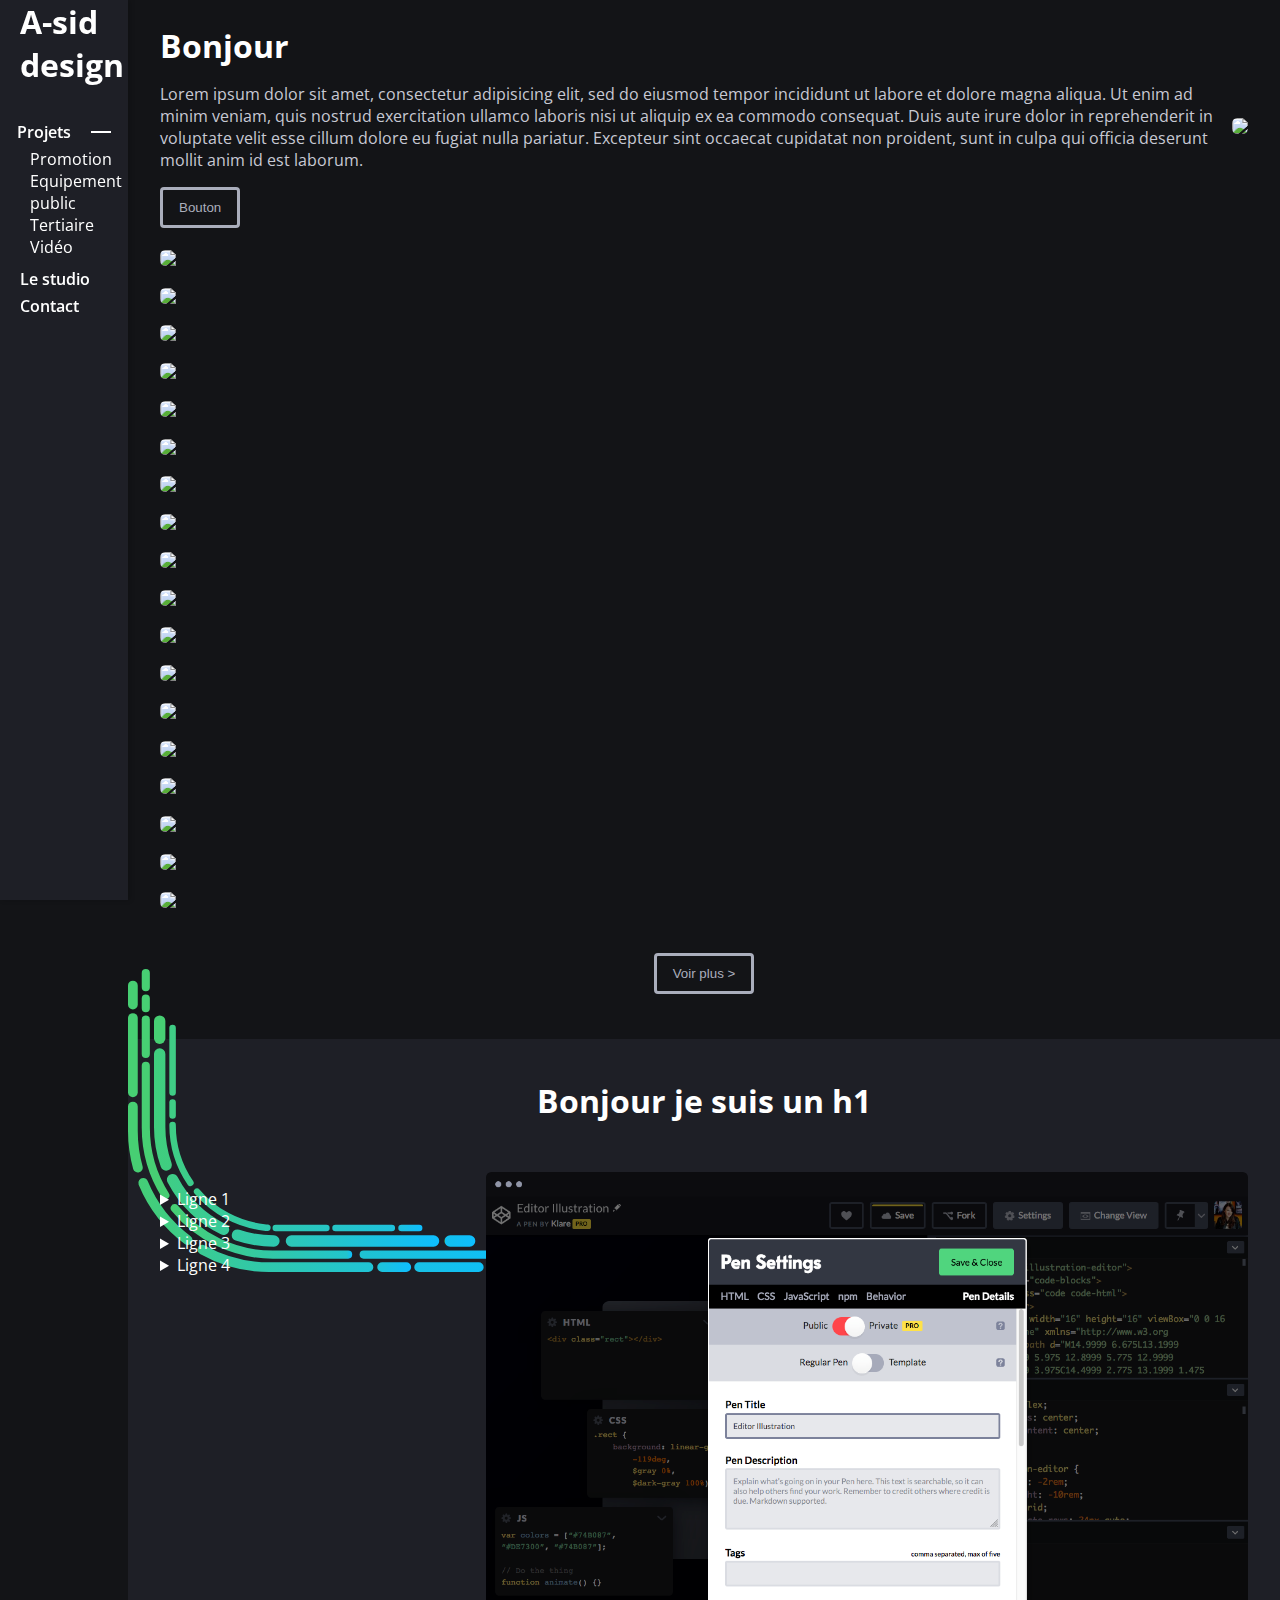
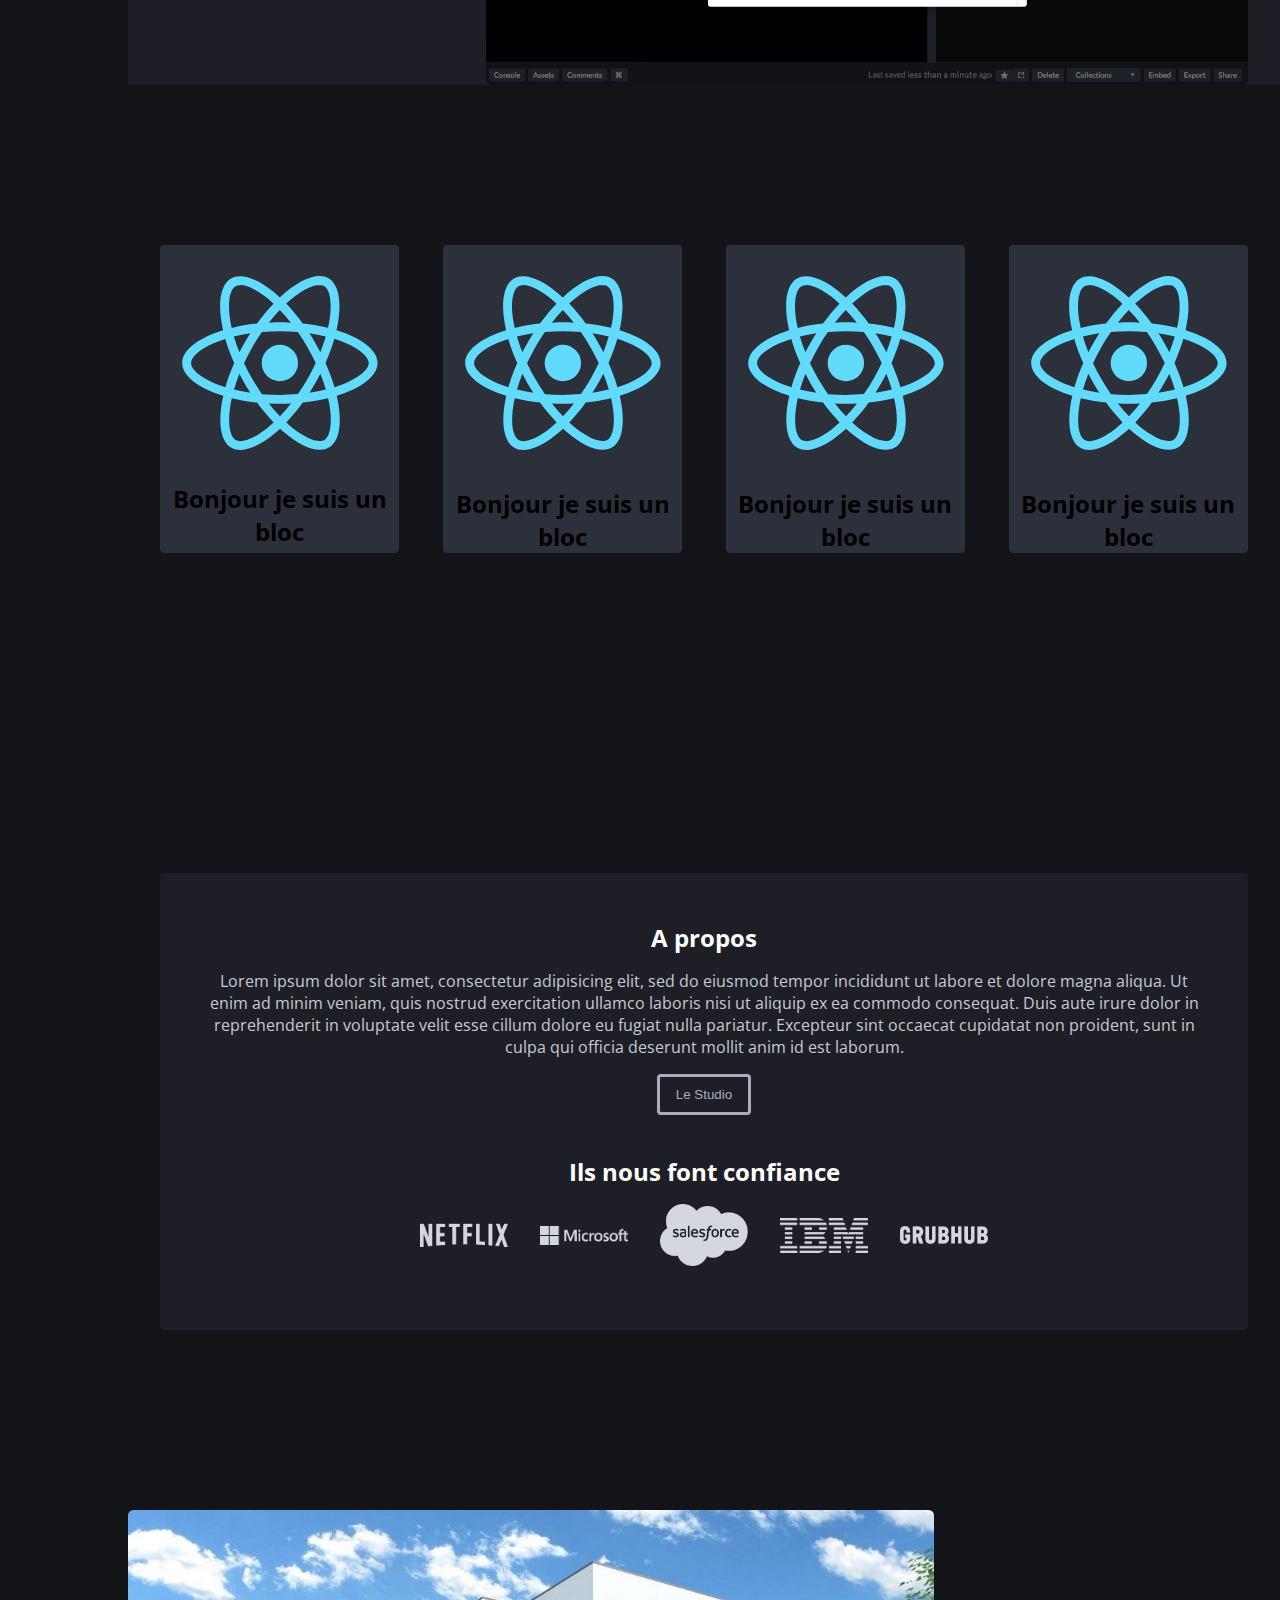
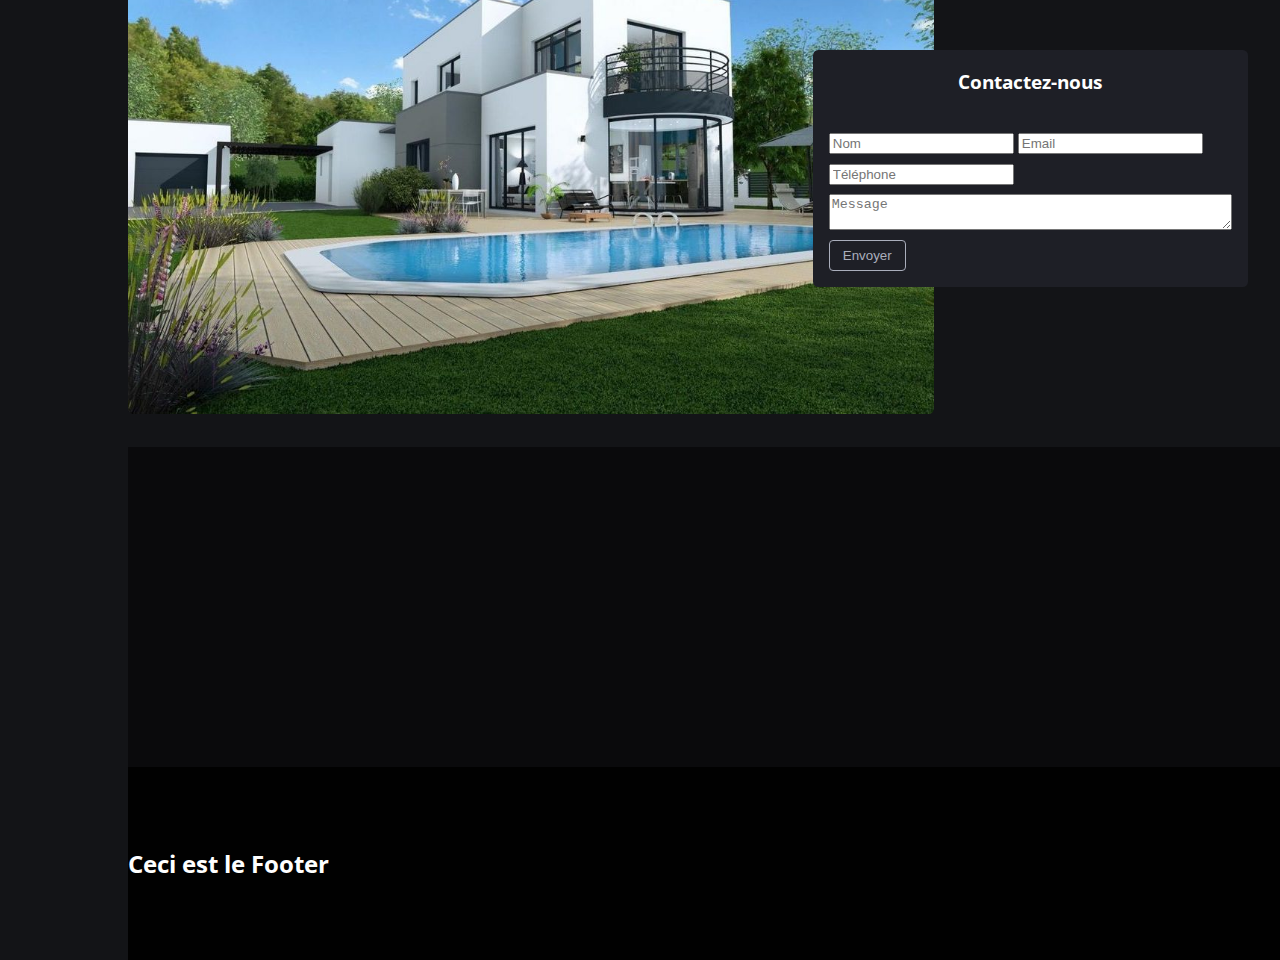
==== commit 151ee980: "Update index.html" ====
--- a/index.html
+++ b/index.html
@@ -11,7 +11,7 @@
 
 <header>
 	<nav >
-	  <h1 style="margin-bottom: 35px">A-sid design</h1>
+	  <h1 class="text-white" style="margin-bottom: 35px"><a href="index.html">A-sid design</a></h1>
 	  <ul>
 	    <li class="nav-item active"><span>Projets</span></li>
 	    <ul>
@@ -20,8 +20,8 @@
 	      <li>Tertiaire</li>
 	      <li>Vidéo</li>
 	    </ul>
-	    <li class="nav-item ">Le studio</li>
-	    <li>Contact</li>
+	    <li class="nav-item "><a href="about.html">Le studio</a></li>
+	    <li><a href="contact.html">Contact</a></li>
 	  </ul>
 	</nav>
 </header>
--- a/custom.css
+++ b/custom.css
@@ -56,7 +56,6 @@
 
 p {
     color:#c7c9d3;
-    padding-bottom: 1rem;
 }
 
 button {
@@ -86,6 +85,11 @@
     background: white;
     border-color: white;
     color: black;
+}
+
+a {
+    text-decoration: none;
+    color: white;
 }
 
 .nav-item {
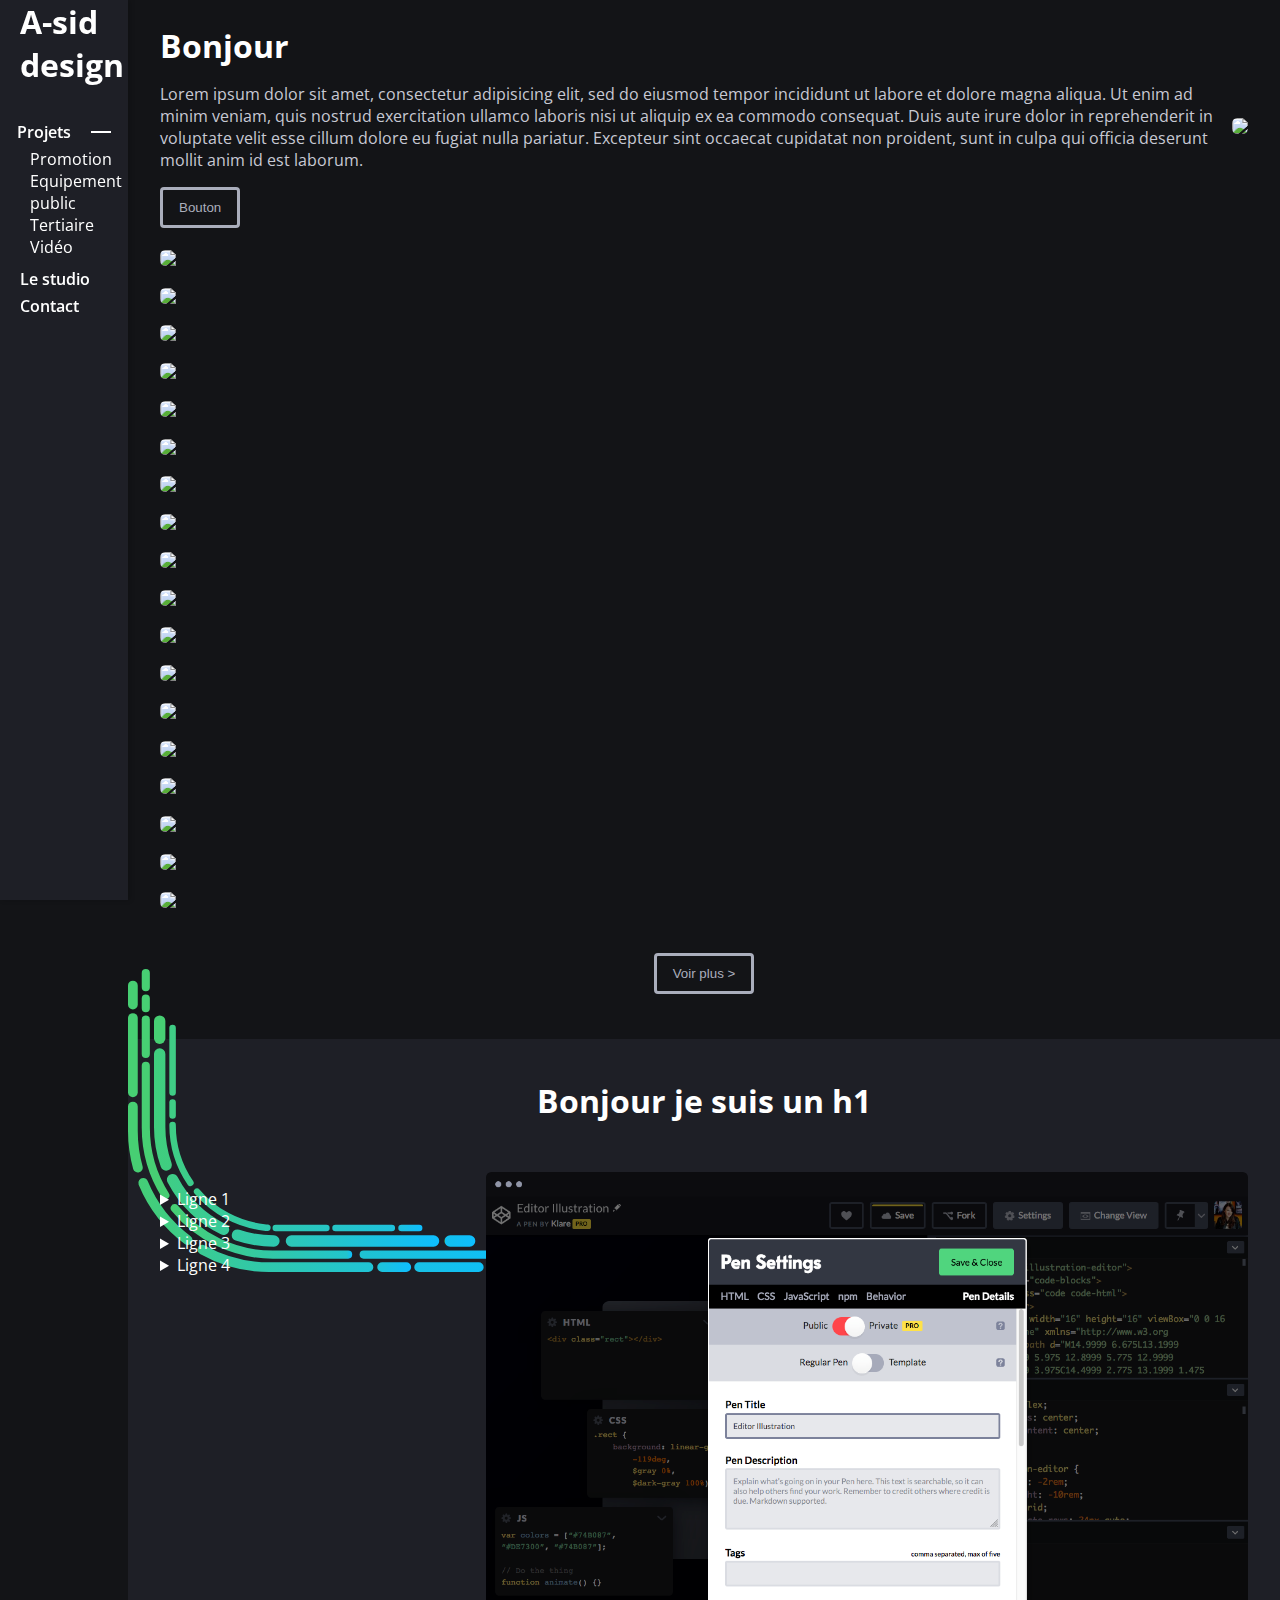
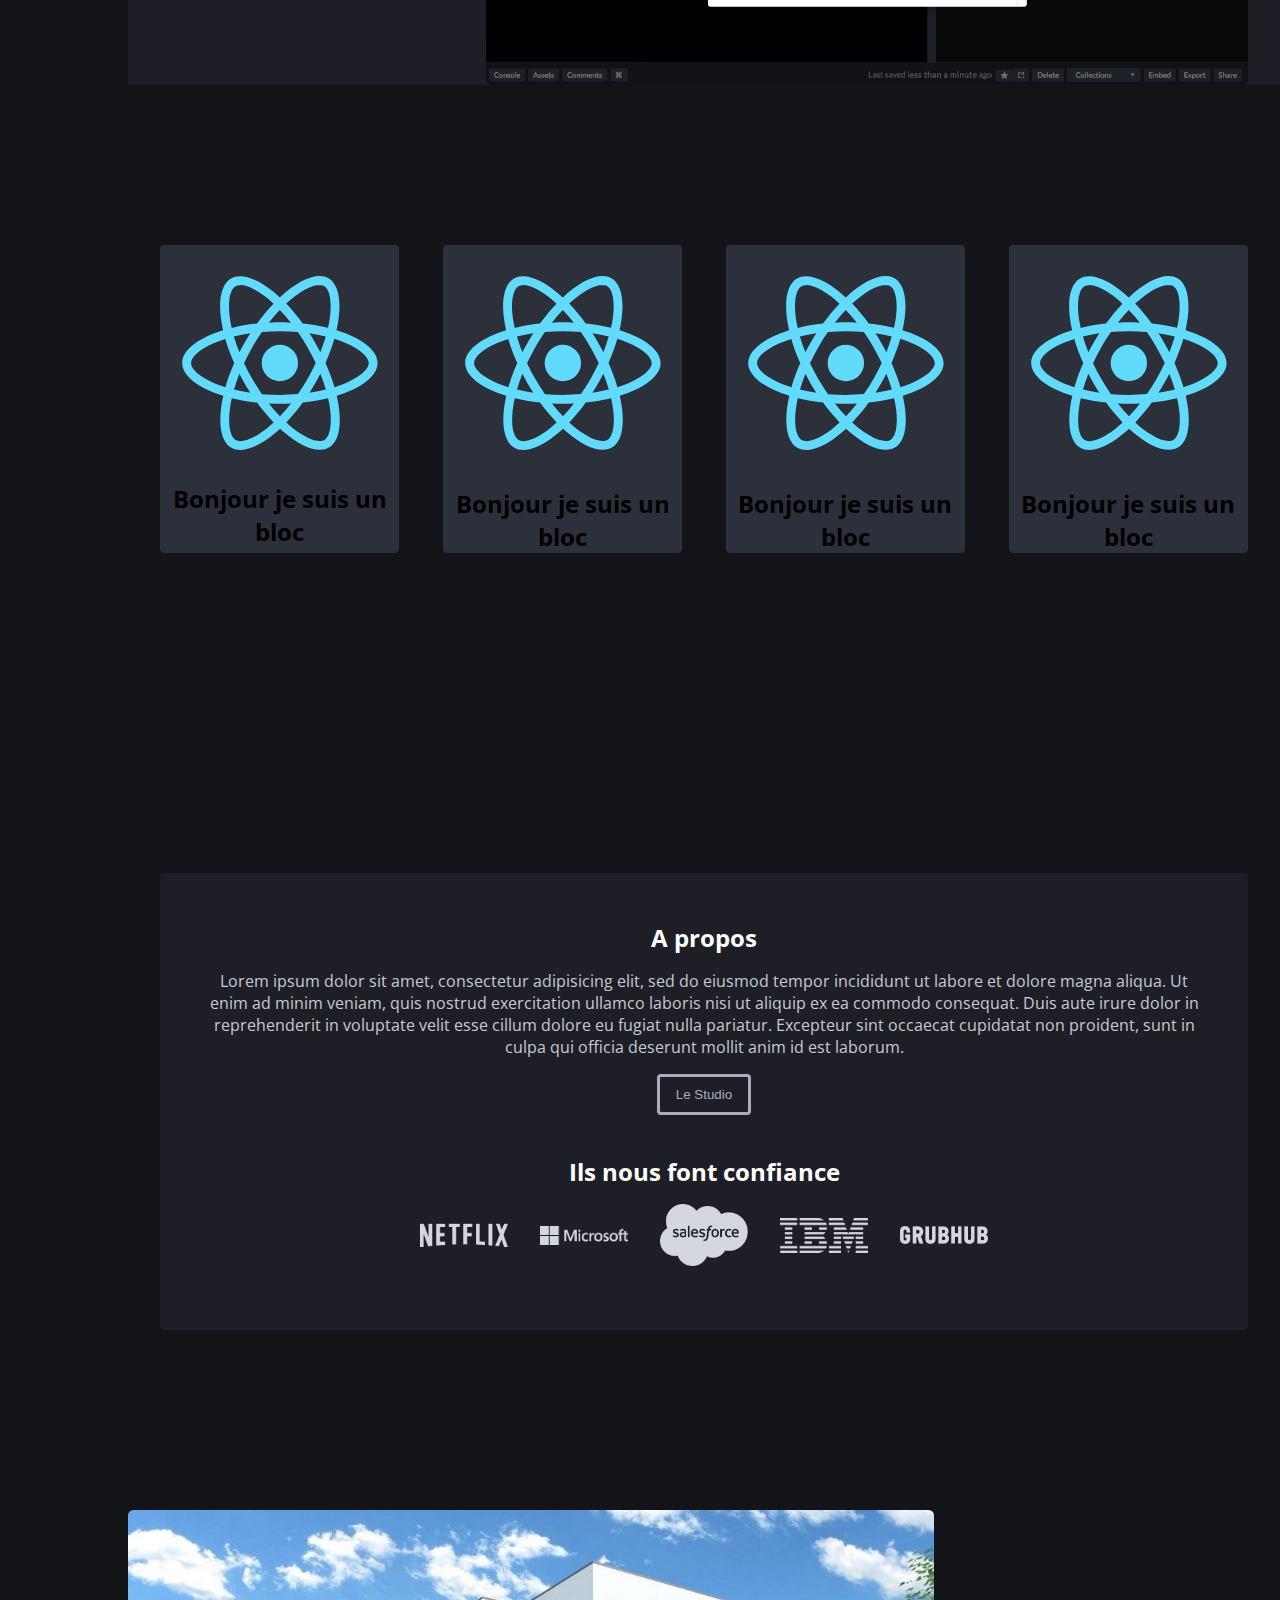
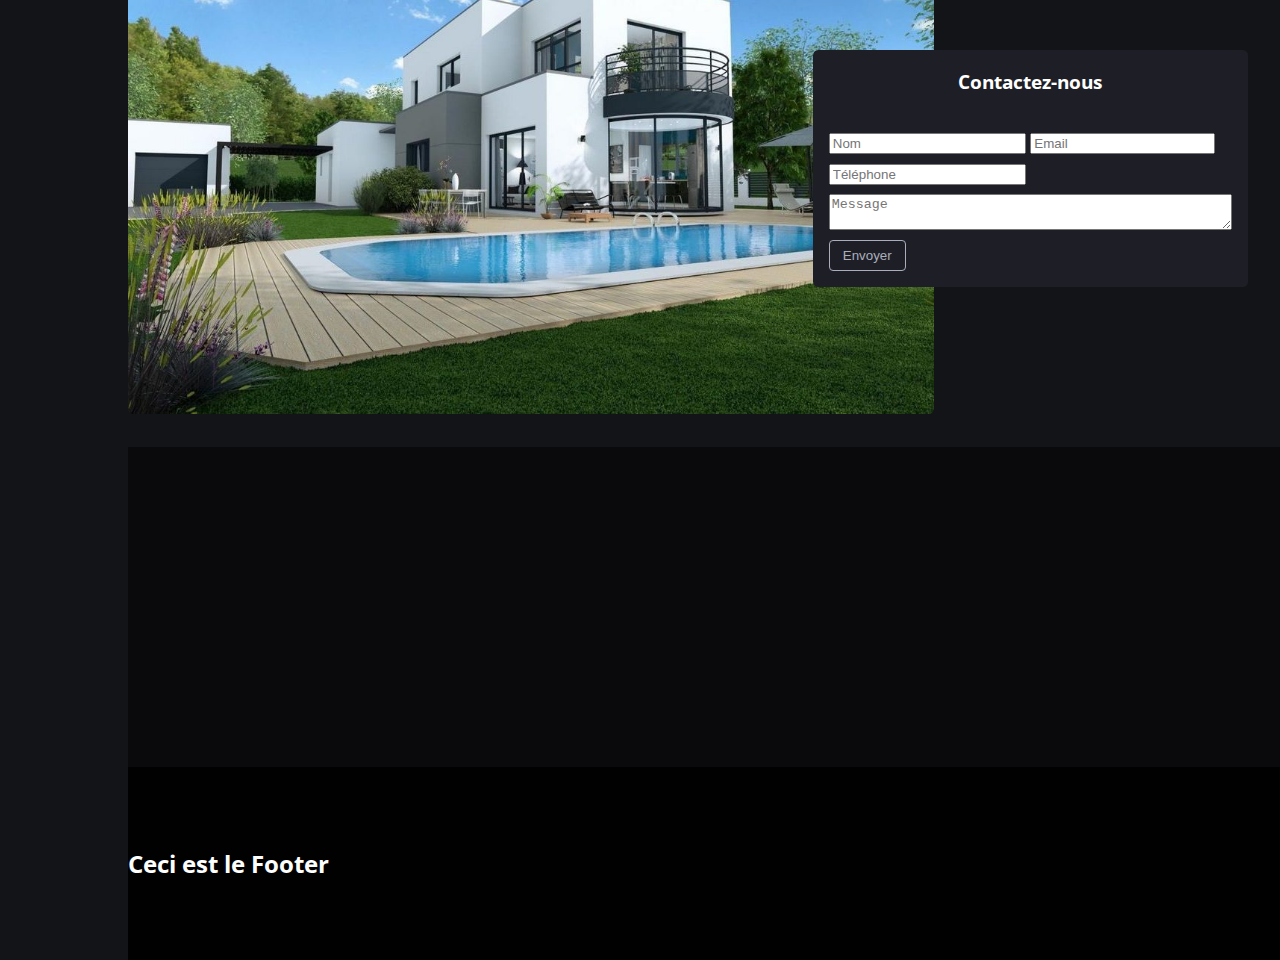
==== commit 95b4e7db: "Update index.html" ====
--- a/index.html
+++ b/index.html
@@ -276,7 +276,7 @@
 			consequat. Duis aute irure dolor in reprehenderit in voluptate velit esse
 			cillum dolore eu fugiat nulla pariatur. Excepteur sint occaecat cupidatat non
 			proident, sunt in culpa qui officia deserunt mollit anim id est laborum.</p>
-			<button>Le Studio</button>
+			<a href="about.html"><button>Le Studio</button></a>
 			<h2 class="text-white mt-40">Ils nous font confiance</h2>
 				<div style="display:flex;align-items:center;flex-direction:row;justify-content: center">
 				<img src="netflix.png" class="homepage-logos">
@@ -314,7 +314,7 @@
 		  integrity="sha256-CSXorXvZcTkaix6Yvo6HppcZGetbYMGWSFlBw8HfCJo="
 		  crossorigin="anonymous"></script>
       <script src="https://unpkg.com/imagesloaded@4/imagesloaded.pkgd.min.js"></script>
-		<script src="custom.js"></script>
+		<script src="masonry.js"></script>
 		<script>
 			// external js: masonry.pkgd.js, imagesloaded.pkgd.js
 
--- a/custom.css
+++ b/custom.css
@@ -81,6 +81,15 @@
     border-radius: 0.25rem;
     transition: 0.5s;
 }
+
+input[type=text] {
+    width:49%;
+}
+
+input [type=email] {
+    width:49%;
+}
+
 input:hover {
     background: white;
     border-color: white;
@@ -260,4 +269,8 @@
     padding: 1rem;
     max-height: 80px;
     max-width: 80px;
+}
+
+.carousel-cell {
+    max-height: 600px;
 }